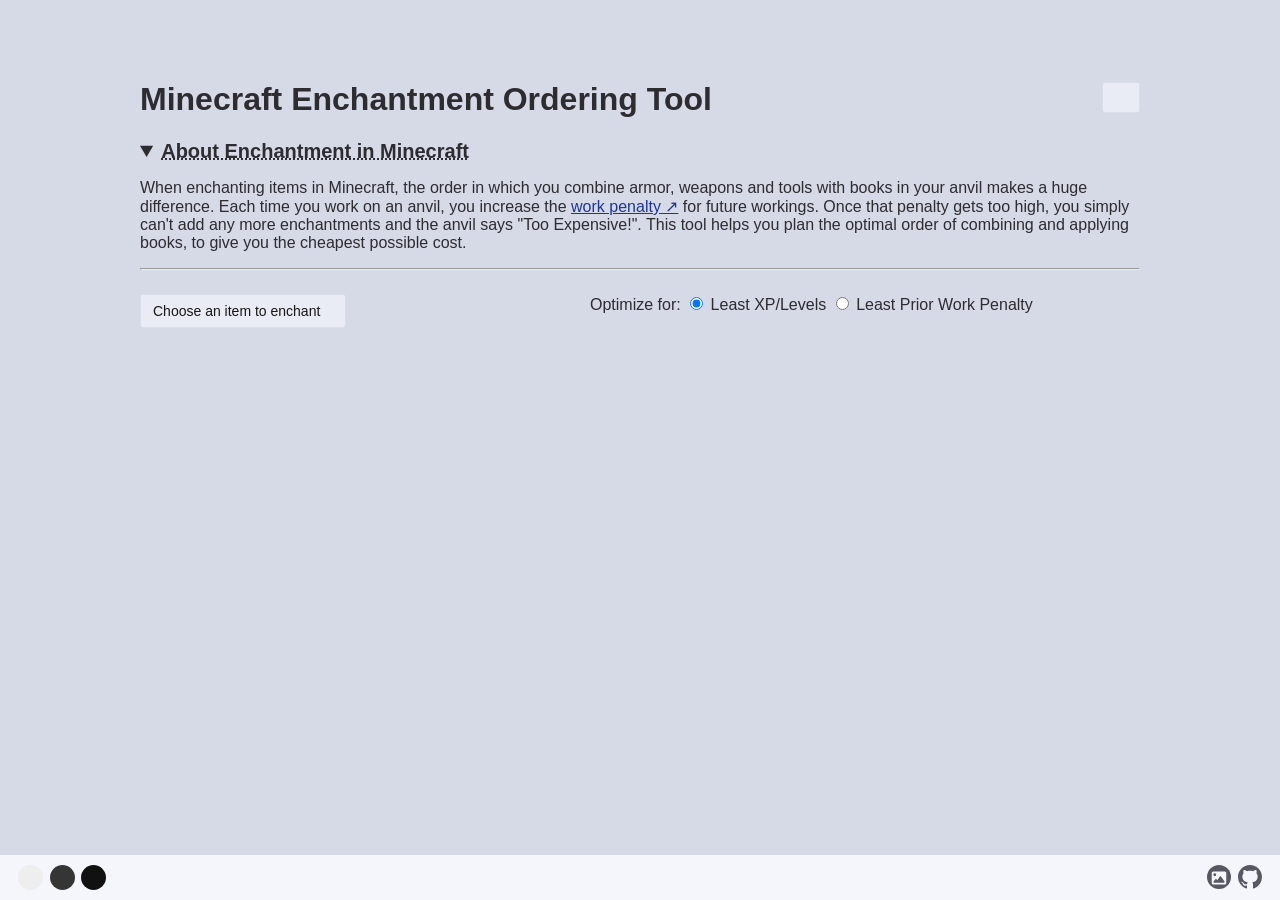
==== index.html @ a6ac1cfe "rewording" ====
<html lang="en">

<head>
    <title>Minecraft Enchantment Ordering Tool</title>
    <meta name="viewport" content="width=device-width, initial-scale=1">
    <meta charset="utf-8">
    <script src="https://code.jquery.com/jquery-3.6.0.slim.min.js"
        integrity="sha256-u7e5khyithlIdTpu22PHhENmPcRdFiHRjhAuHcs05RI=" crossorigin="anonymous"></script>
    <script src="data.js?11"></script>
    <script src="backgrounds.js?3"></script>
    <script>
        if (!localStorage.getItem("tswitch-theme")) {
            const prefers_color_scheme = window.matchMedia("(prefers-color-scheme: dark)");
            const theme = prefers_color_scheme.matches ? 'wither' : 'snow';
            document.documentElement.dataset.theme = theme;
            localStorage.setItem("tswitch-theme", theme);
        } else {
            document.documentElement.dataset.theme = localStorage.getItem("tswitch-theme");
        }
    </script>
    <script src="script.js?3" defer></script>
    <link rel="stylesheet" type="text/css" href="style.css?3">
    <script src="https://unpkg.com/@hungrybluedev/theme-switcher@latest/dist/switch.js" type="module" defer></script>
    <link rel="apple-touch-icon" sizes="180x180" href="./icons/apple-touch-icon.png">
    <link rel="icon" type="image/png" sizes="32x32" href="./icons/favicon-32x32.png">
    <link rel="icon" type="image/png" sizes="16x16" href="./icons/favicon-16x16.png">
    <link rel="manifest" href="./site.webmanifest">
</head>

<body>
    <script>
        (function () {
            const bgRandom = localStorage.getItem('custom-bg-random') === 'true';
            let bgImage = localStorage.getItem('custom-bg-image');
            let tiled = localStorage.getItem('custom-bg-tiled') === 'true';
            let pixelated = localStorage.getItem('custom-bg-pixelated') === 'true';

            if (bgRandom) {
                const allImages = [];
                const bgsSelected = localStorage.getItem('custom-bg-include-wallpapers') !== 'false';
                const paintingsSelected = localStorage.getItem('custom-bg-include-paintings') !== 'false';
                const blocksSelected = localStorage.getItem('custom-bg-include-blocks') !== 'false';

                if (bgsSelected) {
                    const bgs = (typeof BACKGROUND_IMAGES !== 'undefined' ? BACKGROUND_IMAGES : []);
                    bgs.forEach(res => allImages.push({ src: res, tiled: false, pixelated: false }));
                }
                if (paintingsSelected) {
                    const pt = (typeof PAINTING_IMAGES !== 'undefined' ? PAINTING_IMAGES : []);
                    pt.forEach(res => allImages.push({ src: res, tiled: false, pixelated: true }));
                }
                if (blocksSelected) {
                    const bl = (typeof BLOCK_IMAGES !== 'undefined' ? BLOCK_IMAGES : []);
                    bl.forEach(res => allImages.push({ src: res, tiled: true, pixelated: true }));
                }

                if (allImages.length > 0) {
                    const randomChoice = allImages[Math.floor(Math.random() * allImages.length)];
                    bgImage = randomChoice.src;
                    tiled = randomChoice.tiled;
                    pixelated = randomChoice.pixelated;
                    // Persist for this session
                    try {
                        localStorage.setItem('custom-bg-image', bgImage);
                        localStorage.setItem('custom-bg-tiled', tiled);
                        localStorage.setItem('custom-bg-pixelated', pixelated);
                    } catch (e) { }
                }
            }

            if (bgImage) {
                document.body.style.backgroundImage = 'url("' + bgImage + '")';
                document.body.classList.add('has-custom-bg');
                if (tiled) {
                    document.body.classList.add('tiled');
                    document.body.classList.add('pixelated-bg');
                } else if (pixelated) {
                    document.body.classList.add('pixelated-bg');
                }
            }
        })();
    </script>

    <div class="inner">

        <div class="top-container">
            <p id="language-selection-container">
                <label for="language"></label>
                <select id="language" class="selectLanguage">
                </select>
            </p>

        </div>

        <h1>Minecraft Enchantment Ordering Tool</h1>

        <details id="details-enchants" open>
            <summary id="summary-about-enchants">About Enchantment in Minecraft</summary>
            <p id="para-about-enchants">
                When enchanting items in Minecraft, the order in which you combine armor, weapons and tools with books
                in your
                anvil makes a huge difference. Each time you work on an anvil, you increase the <a
                    href="https://minecraft.wiki/w/Anvil_mechanics" target="_blank">work penalty</a> for future
                workings. Once that
                penalty gets too high, you simply can't add any more enchantments and the anvil says "Too Expensive!".
                This tool
                helps you plan the optimal order of combining and applying books, to give you the cheapest possible
                cost.
            </p>
        </details>

        <hr>

        <div id="left">

            <p>
                <label for="item"></label>
                <select id="item" class="selectItem">
                    <option value="">Choose an item to enchant</option>
                </select>
            </p>

            <details id="starting-state" style="display: none; margin-bottom: 20px;">
                <summary id="starting-item-state-title" style="font-size: 1rem; margin-bottom: 10px;">Starting Item
                    State (Optional)</summary>
                <div
                    style="padding: 15px; border: 1px solid var(--table-group2); border-radius: 8px; background: var(--bg-secondary); margin-bottom: 15px;">
                    <p style="margin-top: 0;">
                        <label for="starting-penalty" id="anvil-penalty-label" style="font-weight: bold;">Anvil
                            Penalty:</label>
                        <select id="starting-penalty" class="selectLanguage" style="margin-top: 0; padding: 2px 8px;">
                            <option value="0">0 (New)</option>
                            <option value="1">1</option>
                            <option value="2">2</option>
                            <option value="3">3</option>
                            <option value="4">4</option>
                            <option value="5">5</option>
                            <option value="6">6+</option>
                        </select>
                    </p>
                    <p id="existing-enchantments-label" style="font-weight: bold; margin-bottom: 8px;">Existing
                        Enchantments:</p>
                    <div id="starting-enchants"
                        style="display: grid; grid-template-columns: repeat(auto-fill, minmax(220px, 1fr)); gap: 8px; font-size: 0.9rem;">
                    </div>
                </div>
            </details>

            <div id="enchants" style="display: none">
                <table></table>

                <div id="overrides">
                    <div>
                        <label>
                            <input type="checkbox" id="allow_incompatible" onchange="allowIncompatibleChanged()">
                            <span id="override-incompatible">Allow incompatible enchantments</span>
                        </label>
                    </div>
                    <div>
                        <label>
                            <input type="checkbox" id="allow_many" onchange="allowManyChanged()">
                            <span id="override-max-number">Allow more than 10 enchantments</span>
                        </label>
                    </div>
                </div>
                <p>
                    <button id="calculate">Calculate &raquo;</button>
                </p>
            </div>
        </div>

        <div id="right">

            <p id="mode_selection">
                <span id="optimize-label">Optimize for:</span>
                <label>
                    <input type="radio" name="cheapness-mode" checked="checked" value="levels">
                    <span id="optimize-xp">Least XP/Levels</span>
                </label>
                <label>
                    <input type="radio" name="cheapness-mode" value="prior_work">
                    <span id="optimize-pwp">Least Prior Work Penalty</span>
                </label>
            </p>

            <div id="progress" style="display: none">
                <img src="spin.svg" width="20" height="20" alt="">
                <span class="lbl">Text here</span>
            </div>

            <div id="solution" style="display: none">
                <h2 id="solution-header">Optimal solution found!</h2>

                <p id="timings">Completed in under a second</p>
                <p><b id="total-cost-label">Total cost:</b> <span id="level-cost">####</span></p>
                <h3>Steps</h3>
                <ol id="steps">
                </ol>
                <p id="xp-range-note" style="display: none">
                    Note: The two XP values shown are the difference between saving up for all levels/XP in one go,
                    versus gaining levels/XP between each enchantment step.
                </p>
            </div>

            <div id="error" style="display: none">
                <span class="lbl">Text here</span>
            </div>

            <div id="phone-warn" style="display: none">
                <span class="lbl">
                    You have selected many enchantments and are using a phone or tablet - the calculator may run out of
                    memory and crash.
                    Try selecting fewer enchantments, or using a computer.
                </span>
            </div>

        </div>
    </div>
    <div class="footer">
        <div class="dark-mode-toggle-container">
            <form id="theme-switcher-form">
                <div>
                    <input type="radio" id="snow-theme" name="theme-choice" value="snow-theme" selected="selected" />
                    <label for="snow-theme"></label>
                </div>

                <div>
                    <input type="radio" id="stone-theme" name="theme-choice" value="stone-theme" />
                    <label for="stone-theme"></label>
                </div>

                <div>
                    <input type="radio" id="wither-theme" name="theme-choice" value="wither-theme" />
                    <label for="wither-theme"></label>
                </div>
            </form>
        </div>

        <div id="right-controls" style="display: inline-flex; align-items: center;">
            <button id="open-gallery-btn" class="icon-btn" aria-label="Background Gallery" title="Background Gallery"
                style="background: none; border: none; padding: 0;">
                <svg height="24" width="24" style="fill: currentColor; vertical-align: bottom;">
                    <mask id="bg-img-mask">
                        <rect width="24" height="24" fill="white" />
                        <svg x="4.5" y="5.5" width="15" height="15" viewBox="0 0 512 512">
                            <path fill="black"
                                d="M0 96C0 60.7 28.7 32 64 32H448c35.3 0 64 28.7 64 64V416c0 35.3-28.7 64-64 64H64c-35.3 0-64-28.7-64-64V96zM323.8 202.5c-4.5-6.6-11.9-10.5-19.8-10.5s-15.4 3.9-19.8 10.5l-87 127.6L170.7 297c-4.6-5.7-11.5-9-18.7-9s-14.2 3.3-18.7 9l-64 80c-5.8 7.2-6.9 17.1-2.9 25.4s12.4 13.6 21.6 13.6h96 32H424c8.9 0 17.1-4.9 21.2-12.8s3.6-17.4-1.4-24.7l-120-176zM112 192a48 48 0 1 0 0-96 48 48 0 1 0 0 96z">
                            </path>
                        </svg>
                    </mask>
                    <circle cx="12" cy="12" r="12" mask="url(#bg-img-mask)" />
                </svg>
            </button>


            <a href="https://github.com/bobjoerules/enchant-order" id="github-link" aria-label="Source on Github"
                target="_blank">
                <svg height="24" viewBox="0 0 16 16" width="24" style="fill: currentColor; vertical-align: bottom;">
                    <path
                        d="M8 0c4.42 0 8 3.58 8 8a8.013 8.013 0 0 1-5.45 7.59c-.4.08-.55-.17-.55-.38 0-.27.01-1.13.01-2.2 0-.75-.25-1.23-.54-1.48 1.78-.2 3.65-.88 3.65-3.95 0-.88-.31-1.59-.82-2.15.08-.2.36-1.02-.08-2.12 0 0-.67-.22-2.2.82-.64-.18-1.32-.27-2-.27-.68 0-1.36.09-2 .27-1.53-1.03-2.2-.82-2.2-.82-.44 1.1-.16 1.92-.08 2.12-.51.56-.82 1.28-.82 2.15 0 3.06 1.86 3.75 3.64 3.95-.23.2-.44.55-.51 1.07-.46.21-1.61.55-2.33-.66-.15-.24-.6-.83-1.23-.82-.67.01-.27.38.01.53.34.19.73.9.82 1.13.16.45.68 1.31 2.69.94 0 .67.01 1.3.01 1.49 0 .21-.15.46-.55.38A7.995 7.995 0 0 1 0 8c0-4.42 3.58-8 8-8Z">
                    </path>
                </svg>
            </a>
        </div>
    </div>

    <div id="bg-gallery-modal" class="modal">
        <div class="modal-content">
            <div class="modal-header">
                <h2 style="margin: 0; color: var(--fg-primary);">Choose Background</h2>
                <span class="close-btn" id="close-gallery-btn">&times;</span>
            </div>
            <div class="gallery-grid">
            </div>
            <div class="gallery-footer"
                style="display: flex; justify-content: space-between; align-items: center; padding: 15px 25px;">
                <div style="display: flex; gap: 10px; align-items: center;">
                    <label for="bg-image-input" class="upload-btn">Upload Custom Background...</label>
                    <div class="gallery-filter-group">
                        <button id="random-filter-wallpapers" class="filter-btn active" title="Include Wallpapers"
                            data-name="Toggle Wallpapers">
                            <svg viewBox="0 0 24 24" fill="currentColor" width="16" height="16">
                                <path
                                    d="M21 19V5c0-1.1-.9-2-2-2H5c-1.1 0-2 .9-2 2v14c0 1.1.9 2 2 2h14c1.1 0 2-.9 2-2zM8.5 13.5l2.5 3.01L14.5 12l4.5 6H5l3.5-4.5z" />
                            </svg>
                        </button>
                        <button id="random-filter-paintings" class="filter-btn active" title="Include Paintings"
                            data-name="Toggle Paintings">
                            <svg viewBox="0 0 24 24" fill="currentColor" width="16" height="16">
                                <path
                                    d="M12 3c-4.97 0-9 4.03-9 9s4.03 9 9 9c.83 0 1.5-.67 1.5-1.5 0-.39-.15-.74-.39-1.01-.23-.26-.38-.61-.38-.99 0-.83.67-1.5 1.5-1.5H16c2.76 0 5-2.24 5-5 0-4.42-4.03-8-9-8zm-5.5 9c-.83 0-1.5-.67-1.5-1.5S5.67 9 6.5 9s1.5.67 1.5 1.5S7.33 12 6.5 12zm3-4C8.67 8 8 7.33 8 6.5S8.67 5 9.5 5s1.5.67 1.5 1.5S10.33 8 9.5 8zm5 0c-.83 0-1.5-.67-1.5-1.5S13.67 5 14.5 5s1.5.67 1.5 1.5S15.33 8 14.5 8zm3 4c-.83 0-1.5-.67-1.5-1.5S16.67 9 17.5 9s1.5.67 1.5 1.5-.67 1.5-1.5 1.5z" />
                            </svg>
                        </button>
                        <button id="random-filter-blocks" class="filter-btn active" title="Include Blocks"
                            data-name="Toggle Blocks">
                            <svg viewBox="0 0 24 24" fill="currentColor" width="16" height="16">
                                <path
                                    d="M21 16.5c0 .38-.21.71-.53.88l-7.97 4.41c-.32.17-.69.17-1 0l-7.97-4.41c-.32-.17-.53-.5-.53-.88V7.5c0-.38.21-.71.53-.88l7.97-4.41c.32-.17.69-.17 1 0l7.97 4.41c.32.17.53.5.53.88v9z" />
                            </svg>
                        </button>
                    </div>
                    <button id="random-bg-toggle" class="gallery-toggle-btn" title="Random" data-name="Random">
                        <svg viewBox="0 0 24 24" fill="currentColor" width="20" height="20">
                            <path
                                d="M10.59 9.17L5.41 4 4 5.41l5.17 5.17 1.42-1.41zM14.5 4l2.04 2.04L4 18.59 5.41 20 17.96 7.46 20 9.5V4h-5.5zm.59 11.17l1.41 1.41L20 14.5V20h-5.5l2.04-2.04-4.25-4.25-1.42 1.41 3.72 3.72z" />
                        </svg>
                    </button>
                </div>
                <input type="file" id="bg-image-input" accept="image/*" style="display: none;">
            </div>
        </div>
    </div>

    <div id="gallery-custom-tooltip"></div>
</body>

</html>
---- style.css ----
html {
  scrollbar-width: none;
  -ms-overflow-style: none;
  background-color: var(--bg-primary);
}

html::-webkit-scrollbar {
  display: none;
}

body {
  font-family: arial, serif;
  position: relative;
  background-color: var(--bg-primary, #e3e4eb);
  color: var(--fg-primary);
  margin: 0;
  display: flow-root;
  min-height: 100vh;
  padding-bottom: 110px;
  box-sizing: border-box;
}

#theme-switcher-form div:nth-child(1) label {
  background-color: #eee;
}

#theme-switcher-form div:nth-child(2) label {
  background-color: #353535;
}

#theme-switcher-form div:nth-child(3) label {
  background-color: #111111;
}

html[data-theme="snow"] {
  --bg-primary: #d6d9e6;
  --bg-secondary: #f4f6fb;
  --fg-primary: #2c2c31;
  --fg-secondary: #585863;
  --link-primary: #1d369c;
  --link-hover: #2647cd;
  --table-text: #191715;
  --table-group1: #e9ecf5;
  --table-group2: #dadeea;
  --echlevel-color: var(--fg-primary);
  --echlevel-bg: #e1e4f0;
  --echlevel-shadow: #b0b4c5;
  --enchantment-results: #e1f5e1;
  --progress-color: #fff9e6;
  --error: #f4a1a1;
  --phone-warn: #facd91;
  --solution: #c8e6c9;
}

html[data-theme="stone"] {
  --bg-primary: #3c3c4a;
  --bg-secondary: #2d2d38;
  --fg-primary: #f0f0f5;
  --fg-secondary: #b8b8c5;
  --link-primary: #8ab4f8;
  --link-hover: #aecbff;
  --table-text: #f0f0f5;
  --table-group1: #4a4a5a;
  --table-group2: #3a3a45;
  --echlevel-color: #ffffff;
  --echlevel-bg: #525263;
  --echlevel-shadow: #1a1a20;
  --enchantment-results: #348a4c;
  --progress-color: #f1a32f;
  --error: #ff5555;
  --phone-warn: #ffcc33;
  --solution: #348a4c;
}

html[data-theme="wither"] {
  --bg-primary: #111111;
  --bg-secondary: #222222;
  --fg-primary: white;
  --fg-secondary: #eee;
  --link-primary: #66b3ff;
  --link-hover: #4d8ac3;
  --table-text: #DDD;
  --table-group1: #222222;
  --table-group2: #333333;
  --echlevel-color: var(--table-text);
  --echlevel-bg: var(--table-group1);
  --echlevel-shadow: var(--table-group2);
  --enchantment-results: #444444;
  --progress-color: #f1a32f;
  --error: #f90601;
  --phone-warn: #e7cc03;
  --solution: var(--enchantment-results);
}

.selectItem:focus,
.selectLanguage:focus {
  outline: none
}

body {
  background-color: var(--bg-primary);
  color: var(--fg-primary);
  padding-bottom: 110px;
}

body h1,
body h2 {
  color: var(--fg-primary);
}

.selectItem {
  appearance: none;
  font-size: 14px;
  border: 1px solid var(--table-group2);
  background-color: var(--table-group1);
  color: var(--table-text);
  background-image: url("images/down.png");
  background-repeat: no-repeat;
  background-position: right 6px center;
  background-size: 12px 12px;
  padding: 8px 24px 8px 12px;
  border-radius: 3px;
}

.inner {
  margin: 60px auto 0;
  width: 1000px;
  padding-bottom: 30px;
  overflow: auto;
}

body.has-custom-bg .inner {
  background-color: rgba(30, 30, 30, 0.85);
  background-color: color-mix(in srgb, var(--bg-primary) 85%, transparent);
  padding: 50px;
  border-radius: 12px;
  backdrop-filter: blur(8px);
  -webkit-backdrop-filter: blur(8px);
  box-shadow: 0 4px 32px rgba(0, 0, 0, 0.3);
}

body.has-custom-bg {
  background-size: cover;
  background-position: center;
  background-attachment: fixed;
  background-repeat: no-repeat;
  image-rendering: auto;
}

body.pixelated-bg {
  image-rendering: pixelated;
}

body.has-custom-bg.tiled {
  background-size: 128px;
  background-repeat: repeat;
  background-position: top left;
  image-rendering: pixelated;
}

a {
  color: var(--link-primary);
}

a:hover {
  color: var(--link-hover);
}

a[target="_blank"]:not(#github-link)::after {
  content: " ↗";
}

#github-link,
.icon-btn {
  display: inline-block;
  margin: 10px 0.2rem;
  color: var(--fg-secondary);
  cursor: pointer;
}

#github-link:hover,
.icon-btn:hover {
  color: var(--fg-primary);
}

summary {
  font-size: 1.25rem;
  font-weight: bold;
  text-decoration: underline dotted;
  margin: 0.5rem 0;
  color: var(--fg-primary);

  &:hover {
    text-decoration: underline;
    cursor: pointer;
  }
}

#enchants {
  width: 400px;
}

#enchants table {
  border-spacing: 0;
}

#enchants td {
  padding: 0.5em;
}

#enchants tr.group1 td {
  color: var(--table-text);
  background-color: var(--table-group1);
}

#enchants tr.group2 td {
  color: var(--table-text);
  background-color: var(--table-group2);
}

#enchants td i {
  font-size: 12px;
}

#enchants button {
  background-color: var(--echlevel-bg);
  padding: 10px;
  vertical-align: top;
  box-shadow: 2px 1px 2px var(--echlevel-shadow);
  color: var(--echlevel-color);
  margin: 2px 0px 2px 0px;
}

#enchants button.on {
  box-shadow: 0 0 0 var(--echlevel-shadow);
  color: var(--echlevel-color);
  background-color: var(--enchantment-results);
}

#calculate {
  padding: 8px;
  font-size: 120%;
}

#left {
  width: 400px;
  float: left;
  margin-right: 50px;
}

#right {
  width: 550px;
  float: left;
}

#progress {
  margin-top: 40px;
  line-height: 20px;
  background-color: var(--progress-color);
  padding: 20px;
}

#progress img {
  vertical-align: middle;
}

#error {
  margin-top: 40px;
  line-height: 20px;
  background-color: var(--error);
  padding: 20px;
}

#phone-warn {
  margin-top: 40px;
  line-height: 20px;
  background-color: var(--phone-warn);
  padding: 20px;
}

#solution {
  background-color: var(--solution);
  padding: 20px;
  margin-top: 20px;
}

#solution h2 {
  margin-block-start: 0;
}

#steps li {
  margin-bottom: 0.75em;
}

.footer {
  position: fixed;
  right: 0;
  bottom: 0;
  width: 100%;
  background: var(--bg-secondary);
  padding-right: 15px;
  padding-left: 15px;
  box-sizing: border-box;
  text-align: right;
}

.icon {
  display: inline-block;
  width: 16px;
  height: 16px;
}

@media only screen and (max-width: 1000px) {
  body {
    padding: 10px;
  }

  .inner {
    width: auto;
    max-width: 100%;
    margin-top: 0;
  }

  h1 {
    font-size: 24px;
  }

  #left {
    width: auto;
    float: none;
    margin-right: 0;
  }

  #right {
    width: auto;
    float: none;
  }

  #enchants {
    width: auto;
  }
}

#xp-range-note {
  margin-top: 2em;
  font-size: 12px;
}

.top-container {
  float: right;
  display: flex;
}

.selectLanguage {
  appearance: none;
  font-size: 14px;
  border: 1px solid var(--table-group2);
  background-color: var(--table-group1);
  color: var(--table-text);
  background-image: url("images/down.png");
  background-repeat: no-repeat;
  background-position: right 6px center;
  background-size: 13px 12px;
  margin-top: 6px;
  margin-left: 15px;
  padding: 5px 24px 8px 12px;
  border-radius: 3px;
}

#theme-switcher-form {
  display: flex;
  justify-content: space-between;
  align-items: center;
  width: min-content;
  margin: auto;
}

#theme-switcher-form div {
  display: flex;
  flex-direction: column;
  align-items: center;
  margin: 0 0.2rem;
}

#theme-switcher-form input[type="radio"] {
  display: none;
  outline: 1px solid var(--fg-secondary);
}

#theme-switcher-form label {
  width: 25px;
  height: 25px;
  background: #ccc;
  border-radius: 50%;
  cursor: pointer;
  transition: background-color 0.3s ease;
}

#theme-switcher-form input[type="radio"]:checked+label {
  outline: 2px solid var(--fg-primary);
}


@media only screen and (max-width: 422px) {
  .footer {
    text-align: center
  }

  .footer>* {
    margin-right: auto;
    margin-left: auto;
  }

  .dark-mode-toggle-container {
    margin-top: 10px;
    margin-bottom: 10px;
  }
}

@media only screen and (min-width: 423px) {
  .footer {
    text-align: right
  }

  .footer>* {
    display: inline-block;
  }

  .dark-mode-toggle-container {
    float: left;
    margin-top: 10px;
    margin-bottom: 10px;
  }
}

.modal {
  display: none;
  position: fixed;
  z-index: 1000;
  left: 0;
  top: 0;
  width: 100%;
  height: 100%;
  background-color: rgba(0, 0, 0, 0.7);
  backdrop-filter: blur(5px);
  -webkit-backdrop-filter: blur(5px);
  align-items: center;
  justify-content: center;
}

.modal-content {
  background-color: var(--table-group1);
  color: var(--table-text);
  border: 1px solid var(--table-group2);
  border-radius: 12px;
  width: 90%;
  max-width: 950px;
  box-shadow: 0 10px 40px rgba(0, 0, 0, 0.6);
  display: flex;
  flex-direction: column;
  max-height: 85vh;
  overflow: hidden;
}

.gallery-section-title {
  grid-column: 1 / -1;
  font-size: 1.1rem;
  font-weight: bold;
  margin-top: 15px;
  margin-bottom: 5px;
  padding-bottom: 5px;
  border-bottom: 1px solid var(--table-group2);
  color: var(--fg-secondary);
}

.modal-header {
  padding: 20px 25px 15px;
  display: flex;
  justify-content: space-between;
  align-items: center;
}

.close-btn {
  color: var(--fg-secondary);
  font-size: 28px;
  line-height: 28px;
  font-weight: bold;
  cursor: pointer;
  transition: color 0.2s;
}

.close-btn:hover {
  color: var(--fg-primary);
}

.gallery-grid {
  display: grid;
  grid-template-columns: repeat(auto-fill, minmax(80px, 1fr));
  gap: 12px;
  padding: 20px 25px;
  overflow-y: auto;
  flex-grow: 1;
}

#gallery-custom-tooltip {
  position: fixed;
  z-index: 10001;
  padding: 4px 10px;
  background: rgba(16, 1, 16, 0.94);
  border: 1px solid transparent;
  pointer-events: none;
  display: none;
  font-family: inherit;
  color: #fff;
  font-size: 14px;
  white-space: nowrap;
  border-image: linear-gradient(to bottom, #501090, #25015b) 1;
  box-shadow: 0 4px 10px rgba(0, 0, 0, 0.5);
}

.gallery-grid::-webkit-scrollbar {
  width: 10px;
}

.gallery-grid::-webkit-scrollbar-track {
  background: var(--table-group2);
  border-radius: 4px;
}

.gallery-grid::-webkit-scrollbar-thumb {
  background: var(--fg-secondary);
  border-radius: 4px;
}

.gallery-footer {
  padding: 15px 25px;
  border-top: 1px solid var(--table-group2);
  background-color: var(--bg-secondary);
}

.gallery-img {
  width: 100%;
  aspect-ratio: 16 / 9;
  object-fit: cover;
  border-radius: 6px;
  cursor: pointer;
  border: 2px solid var(--table-group2);
  transition: transform 0.2s, border-color 0.2s;
  image-rendering: auto;
}

.gallery-img.square {
  aspect-ratio: 1 / 1;
  image-rendering: pixelated;
}

.gallery-img.smooth {
  image-rendering: auto;
}

.gallery-img:not(.square) {
  grid-column: span 3;
}

.gallery-img:hover {
  transform: scale(1.05);
  border-color: var(--link-primary);
}

.upload-btn {
  display: inline-block;
  background-color: var(--table-group2);
  color: var(--table-text);
  border: 1px solid var(--table-group2);
  padding: 8px 16px;
  border-radius: 4px;
  cursor: pointer;
  font-size: 14px;
  transition: background-color 0.2s;
}

.upload-btn:hover {
  background-color: var(--table-group1);
}

.gallery-toggle-btn {
  background-color: var(--table-group2);
  color: var(--table-text);
  border: 1px solid var(--table-group2);
  padding: 6px;
  border-radius: 4px;
  cursor: pointer;
  display: flex;
  align-items: center;
  justify-content: center;
  transition: all 0.2s;
}

.gallery-toggle-btn:hover {
  background-color: var(--table-group1);
}

.gallery-toggle-btn.active {
  background-color: var(--link-primary);
  color: white;
  border-color: var(--link-primary);
  box-shadow: 0 0 8px var(--link-primary-glow);
}

.gallery-filter-group {
  display: flex;
  background-color: rgba(0, 0, 0, 0.2);
  padding: 3px;
  border-radius: 6px;
  gap: 2px;
  border: 1px solid var(--table-group2);
}

.filter-btn {
  background: none;
  border: none;
  color: var(--fg-secondary);
  padding: 4px;
  border-radius: 4px;
  cursor: pointer;
  display: flex;
  align-items: center;
  justify-content: center;
  transition: all 0.2s;
  opacity: 0.6;
}

.filter-btn:hover {
  background-color: rgba(255, 255, 255, 0.1);
  opacity: 1;
}

.filter-btn.active {
  color: var(--link-primary);
  opacity: 1;
  background-color: rgba(255, 255, 255, 0.05);
}

.gallery-none-card {
  display: flex;
  align-items: center;
  justify-content: center;
  background-color: rgba(0, 0, 0, 0.4);
  color: white;
  box-shadow: inset 0 0 0 2px var(--table-group2);
  font-weight: bold;
  text-shadow: 0 2px 4px rgba(0, 0, 0, 0.8);
  position: relative;
  overflow: hidden;
}

.gallery-none-card::before {
  content: '';
  position: absolute;
  width: 100%;
  height: 100%;
  background: repeating-linear-gradient(45deg,
      rgba(255, 255, 255, 0.05),
      rgba(255, 255, 255, 0.05) 10px,
      transparent 10px,
      transparent 20px);
}

.gallery-none-card:hover {
  color: var(--link-primary);
  box-shadow: inset 0 0 0 2px var(--link-primary);
}
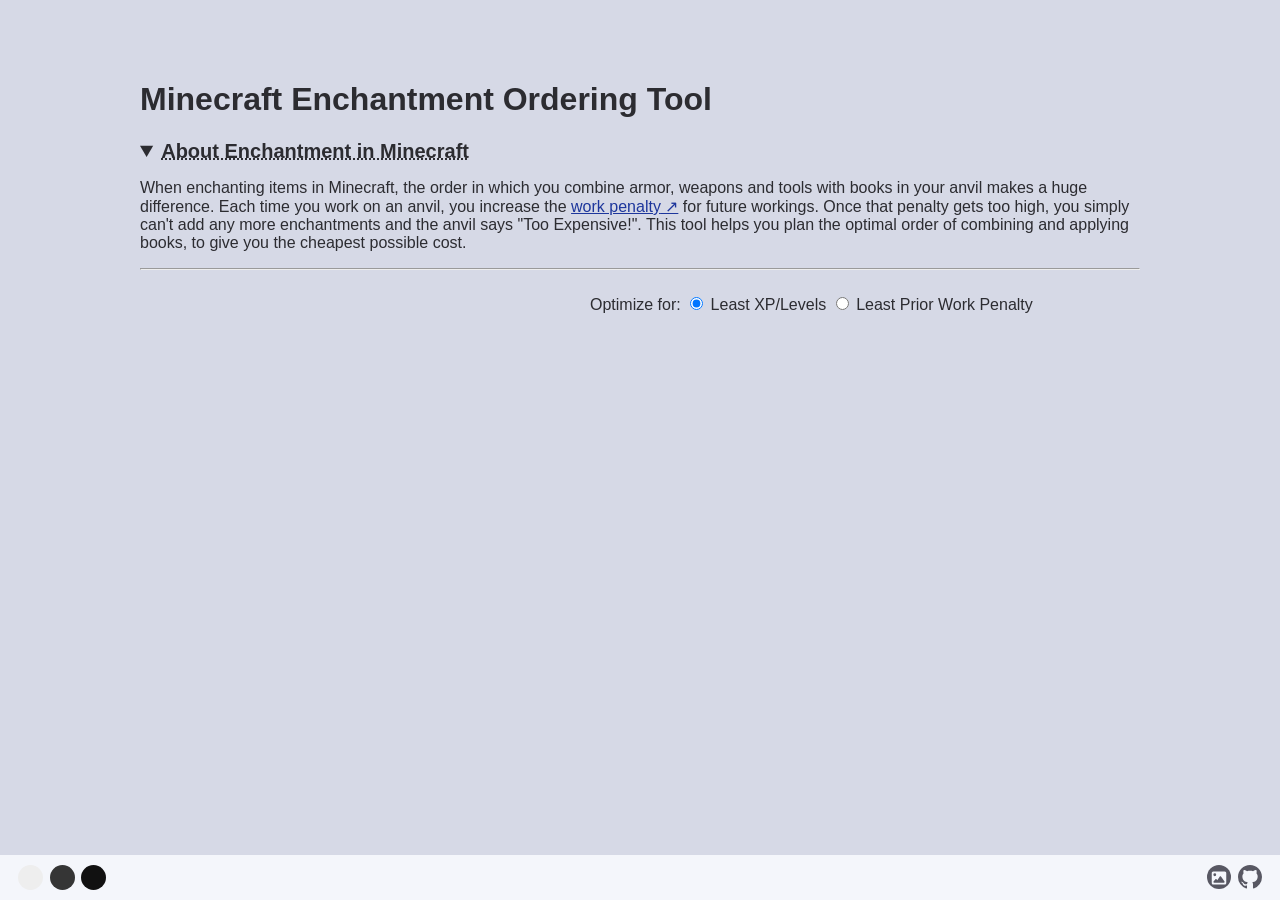
==== commit 20526c70: "updated random button" ====
--- a/index.html
+++ b/index.html
@@ -300,9 +300,14 @@
                         </button>
                     </div>
                     <button id="random-bg-toggle" class="gallery-toggle-btn" title="Random" data-name="Random">
-                        <svg viewBox="0 0 24 24" fill="currentColor" width="20" height="20">
-                            <path
-                                d="M10.59 9.17L5.41 4 4 5.41l5.17 5.17 1.42-1.41zM14.5 4l2.04 2.04L4 18.59 5.41 20 17.96 7.46 20 9.5V4h-5.5zm.59 11.17l1.41 1.41L20 14.5V20h-5.5l2.04-2.04-4.25-4.25-1.42 1.41 3.72 3.72z" />
+                        <svg viewBox="0 0 24 24" width="20" height="20" fill="none" stroke="currentColor"
+                            stroke-width="2" stroke-linecap="round" stroke-linejoin="round">
+                            <rect x="3" y="3" width="18" height="18" rx="2" ry="2" />
+                            <circle cx="8.5" cy="8.5" r="1" fill="currentColor" />
+                            <circle cx="15.5" cy="8.5" r="1" fill="currentColor" />
+                            <circle cx="15.5" cy="15.5" r="1" fill="currentColor" />
+                            <circle cx="8.5" cy="15.5" r="1" fill="currentColor" />
+                            <circle cx="12" cy="12" r="1" fill="currentColor" />
                         </svg>
                     </button>
                 </div>
--- a/style.css
+++ b/style.css
@@ -126,7 +126,7 @@
   margin: 60px auto 0;
   width: 1000px;
   padding-bottom: 30px;
-  overflow: auto;
+  display: flow-root;
 }
 
 body.has-custom-bg .inner {
@@ -363,7 +363,7 @@
   background-size: 13px 12px;
   margin-top: 6px;
   margin-left: 15px;
-  padding: 5px 24px 8px 12px;
+  padding: 5px 24px 8px 14px;
   border-radius: 3px;
 }
 
@@ -403,17 +403,29 @@
 
 @media only screen and (max-width: 422px) {
   .footer {
-    text-align: center
-  }
-
-  .footer>* {
-    margin-right: auto;
-    margin-left: auto;
+    display: flex;
+    justify-content: center;
+    align-items: center;
+    flex-wrap: wrap;
+    padding: 10px;
+    text-align: center;
+  }
+
+  .footer > * {
+    display: inline-flex;
+    align-items: center;
+    margin: 5px 10px;
+    float: none !important;
   }
 
   .dark-mode-toggle-container {
-    margin-top: 10px;
-    margin-bottom: 10px;
+    margin-top: 0;
+    margin-bottom: 0;
+  }
+
+  #right-controls {
+    margin-top: 0;
+    margin-bottom: 0;
   }
 }
 
@@ -495,11 +507,19 @@
 
 .gallery-grid {
   display: grid;
-  grid-template-columns: repeat(auto-fill, minmax(80px, 1fr));
+  grid-template-columns: repeat(auto-fill, minmax(130px, 1fr));
   gap: 12px;
   padding: 20px 25px;
   overflow-y: auto;
   flex-grow: 1;
+}
+
+@media (max-width: 480px) {
+  .gallery-grid {
+    grid-template-columns: repeat(2, 1fr);
+    padding: 15px;
+    gap: 10px;
+  }
 }
 
 #gallery-custom-tooltip {
@@ -559,11 +579,17 @@
 }
 
 .gallery-img:not(.square) {
-  grid-column: span 3;
+  grid-column: span 1; /* Keep it simple by default to prevent overlap issues */
+}
+
+@media (min-width: 601px) {
+  .gallery-img:not(.square) {
+    grid-column: span 2; /* Spanners for larger screens but never more than avail */
+  }
 }
 
 .gallery-img:hover {
-  transform: scale(1.05);
+  transform: scale(1.02);
   border-color: var(--link-primary);
 }
 
@@ -587,24 +613,36 @@
   background-color: var(--table-group2);
   color: var(--table-text);
   border: 1px solid var(--table-group2);
-  padding: 6px;
-  border-radius: 4px;
+  padding: 8px;
+  border-radius: 6px;
   cursor: pointer;
   display: flex;
   align-items: center;
   justify-content: center;
-  transition: all 0.2s;
+  transition: all 0.2s cubic-bezier(0.4, 0, 0.2, 1);
+  box-shadow: 0 2px 4px rgba(0, 0, 0, 0.1);
 }
 
 .gallery-toggle-btn:hover {
   background-color: var(--table-group1);
+  transform: translateY(-1px);
+  box-shadow: 0 4px 8px rgba(0, 0, 0, 0.2);
 }
 
 .gallery-toggle-btn.active {
   background-color: var(--link-primary);
   color: white;
   border-color: var(--link-primary);
-  box-shadow: 0 0 8px var(--link-primary-glow);
+  box-shadow: 0 0 15px rgba(29, 54, 156, 0.4);
+  transform: scale(1.05);
+}
+
+html[data-theme="stone"] .gallery-toggle-btn.active {
+  box-shadow: 0 0 15px rgba(138, 180, 248, 0.4);
+}
+
+html[data-theme="wither"] .gallery-toggle-btn.active {
+  box-shadow: 0 0 15px rgba(102, 179, 255, 0.4);
 }
 
 .gallery-filter-group {
@@ -642,16 +680,18 @@
 }
 
 .gallery-none-card {
-  display: flex;
+  display: flex !important;
   align-items: center;
   justify-content: center;
-  background-color: rgba(0, 0, 0, 0.4);
-  color: white;
-  box-shadow: inset 0 0 0 2px var(--table-group2);
+  background-color: var(--bg-secondary) !important;
+  color: var(--fg-primary) !important;
+  border: 2px solid var(--table-group2);
+  border-radius: 6px;
   font-weight: bold;
-  text-shadow: 0 2px 4px rgba(0, 0, 0, 0.8);
   position: relative;
   overflow: hidden;
+  aspect-ratio: 16 / 9;
+  z-index: 10;
 }
 
 .gallery-none-card::before {
@@ -669,4 +709,150 @@
 .gallery-none-card:hover {
   color: var(--link-primary);
   box-shadow: inset 0 0 0 2px var(--link-primary);
+}
+
+/* Custom Dropdown System */
+.custom-dropdown-wrapper {
+  position: relative;
+  width: fit-content;
+  min-width: 120px;
+  margin-top: 6px;
+  font-size: 14px;
+}
+
+#language-selection-container .custom-dropdown-wrapper {
+  margin-left: 15px;
+  min-width: 180px;
+}
+
+#left .custom-dropdown-wrapper {
+  margin-bottom: 20px;
+}
+
+#left select#item + .custom-dropdown-wrapper {
+  min-width: 250px;
+}
+
+.custom-dropdown-selected {
+  display: flex;
+  align-items: center;
+  gap: 8px;
+  padding: 8px 14px;
+  background-color: var(--table-group1);
+  border: 1px solid var(--table-group2);
+  border-radius: 4px;
+  cursor: pointer;
+  color: var(--table-text);
+  transition: all 0.2s ease;
+  user-select: none;
+}
+
+.custom-dropdown-selected:hover {
+  border-color: var(--link-primary);
+}
+
+.custom-dropdown-selected .icon, 
+.custom-dropdown-selected .flag-icon {
+  width: 20px;
+  height: 20px;
+  object-fit: contain;
+  image-rendering: pixelated;
+}
+
+.custom-dropdown-selected .flag-icon {
+    height: 15px;
+    object-fit: cover;
+    border-radius: 2px;
+}
+
+.custom-dropdown-selected .arrow {
+  margin-left: auto;
+  width: 8px;
+  height: 8px;
+  border-left: 2px solid var(--fg-secondary);
+  border-bottom: 2px solid var(--fg-secondary);
+  transform: rotate(-45deg) translateY(-2px);
+  transition: transform 0.3s ease;
+}
+
+.custom-dropdown-wrapper.open .arrow {
+  transform: rotate(135deg) translateY(-2px);
+}
+
+.custom-dropdown-options {
+  position: absolute;
+  top: 100%;
+  left: 0;
+  right: 0;
+  background-color: var(--bg-secondary);
+  border: 1px solid var(--table-group2);
+  border-radius: 4px;
+  margin-top: 4px;
+  box-shadow: 0 4px 12px rgba(0,0,0,0.3);
+  z-index: 2000;
+  max-height: 400px;
+  overflow-y: auto;
+  display: none;
+}
+
+.custom-dropdown-wrapper.open .custom-dropdown-options {
+  display: block;
+}
+
+.custom-dropdown-option {
+  display: flex;
+  align-items: center;
+  gap: 10px;
+  padding: 10px 14px;
+  cursor: pointer;
+  transition: background-color 0.2s;
+  color: var(--table-text);
+}
+
+.custom-dropdown-option:hover {
+  background-color: var(--table-group1);
+}
+
+.custom-dropdown-option.selected {
+  background-color: var(--table-group2);
+  font-weight: bold;
+}
+
+.custom-dropdown-option .icon,
+.custom-dropdown-option .flag-icon {
+  width: 20px;
+  height: 20px;
+  object-fit: contain;
+  image-rendering: pixelated;
+}
+
+.custom-dropdown-option .flag-icon {
+    height: 15px;
+    object-fit: cover;
+    border-radius: 2px;
+}
+
+/* Premium Scrollbar for Dropdowns */
+.custom-dropdown-options::-webkit-scrollbar {
+  width: 10px;
+}
+
+.custom-dropdown-options::-webkit-scrollbar-track {
+  background: var(--table-group1);
+  border-radius: 0 4px 4px 0;
+}
+
+.custom-dropdown-options::-webkit-scrollbar-thumb {
+  background: var(--table-group2);
+  border: 2px solid var(--table-group1);
+  border-radius: 10px;
+}
+
+.custom-dropdown-options::-webkit-scrollbar-thumb:hover {
+  background: var(--fg-secondary);
+}
+
+/* Hide Native Selects */
+.selectLanguage, .selectItem {
+  display: none !important;
 }
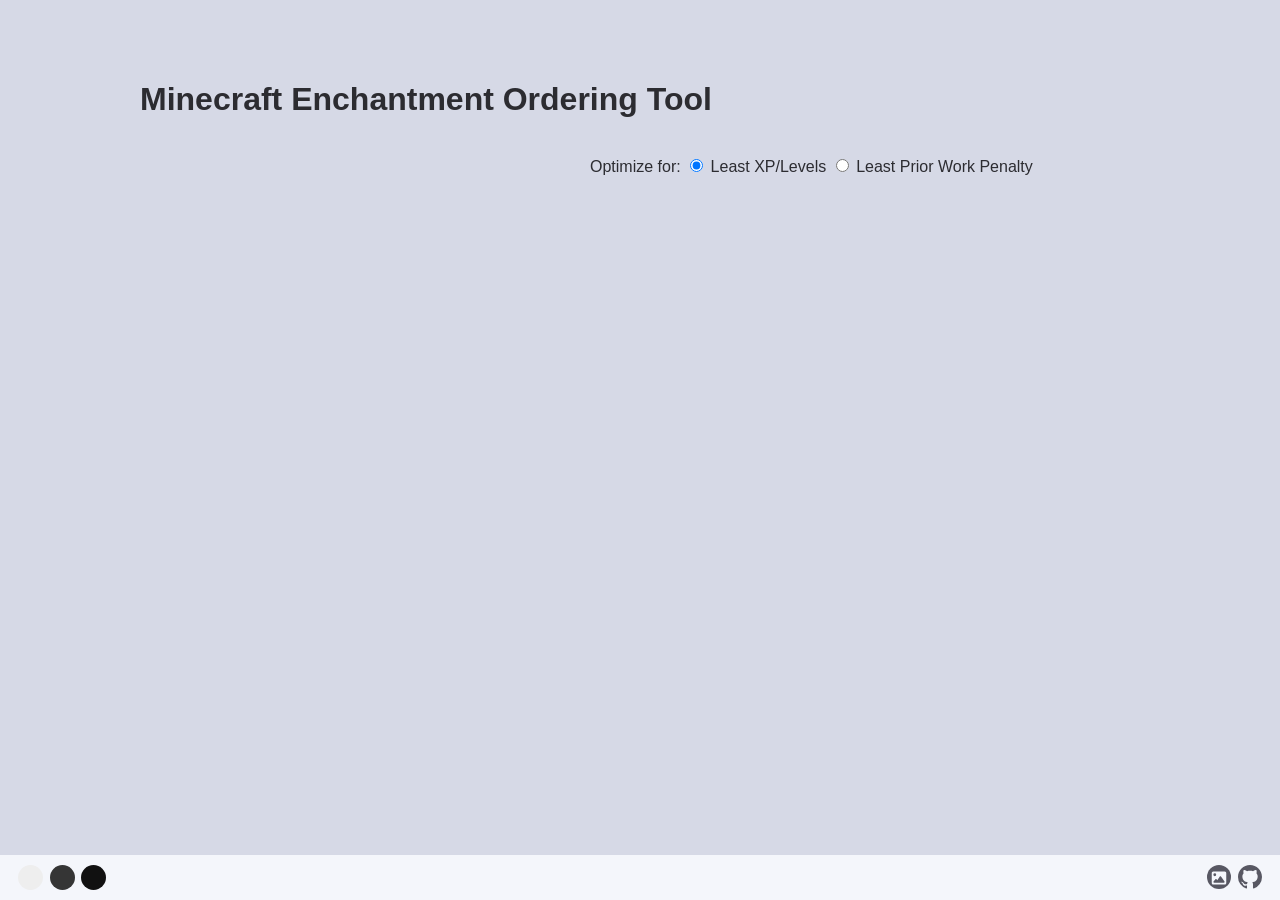
==== commit 15301c69: "Removed "About Enchantments in Minecraft" section" ====
--- a/index.html
+++ b/index.html
@@ -94,23 +94,6 @@
 
         <h1>Minecraft Enchantment Ordering Tool</h1>
 
-        <details id="details-enchants" open>
-            <summary id="summary-about-enchants">About Enchantment in Minecraft</summary>
-            <p id="para-about-enchants">
-                When enchanting items in Minecraft, the order in which you combine armor, weapons and tools with books
-                in your
-                anvil makes a huge difference. Each time you work on an anvil, you increase the <a
-                    href="https://minecraft.wiki/w/Anvil_mechanics" target="_blank">work penalty</a> for future
-                workings. Once that
-                penalty gets too high, you simply can't add any more enchantments and the anvil says "Too Expensive!".
-                This tool
-                helps you plan the optimal order of combining and applying books, to give you the cheapest possible
-                cost.
-            </p>
-        </details>
-
-        <hr>
-
         <div id="left">
 
             <p>
@@ -125,10 +108,10 @@
                     State (Optional)</summary>
                 <div
                     style="padding: 15px; border: 1px solid var(--table-group2); border-radius: 8px; background: var(--bg-secondary); margin-bottom: 15px;">
-                    <p style="margin-top: 0;">
+                    <div id="anvil-penalty-container">
                         <label for="starting-penalty" id="anvil-penalty-label" style="font-weight: bold;">Anvil
                             Penalty:</label>
-                        <select id="starting-penalty" class="selectLanguage" style="margin-top: 0; padding: 2px 8px;">
+                        <select id="starting-penalty" class="selectLanguage" style="display: none;">
                             <option value="0">0 (New)</option>
                             <option value="1">1</option>
                             <option value="2">2</option>
@@ -137,7 +120,7 @@
                             <option value="5">5</option>
                             <option value="6">6+</option>
                         </select>
-                    </p>
+                    </div>
                     <p id="existing-enchantments-label" style="font-weight: bold; margin-bottom: 8px;">Existing
                         Enchantments:</p>
                     <div id="starting-enchants"
@@ -160,6 +143,12 @@
                         <label>
                             <input type="checkbox" id="allow_many" onchange="allowManyChanged()">
                             <span id="override-max-number">Allow more than 10 enchantments</span>
+                        </label>
+                    </div>
+                    <div>
+                        <label>
+                            <input type="checkbox" id="rename_item" onchange="renameItemChanged()">
+                            <span id="rename-item-label">Rename Item</span>
                         </label>
                     </div>
                 </div>
--- a/style.css
+++ b/style.css
@@ -716,7 +716,6 @@
   position: relative;
   width: fit-content;
   min-width: 120px;
-  margin-top: 6px;
   font-size: 14px;
 }
 
@@ -729,6 +728,26 @@
   margin-bottom: 20px;
 }
 
+#anvil-penalty-container {
+  display: flex !important;
+  align-items: center !important;
+  gap: 12px;
+  margin-bottom: 15px;
+  height: 32px;
+  line-height: normal;
+}
+
+#anvil-penalty-label {
+  margin: 0 !important;
+  display: inline-flex;
+  align-items: center;
+  white-space: nowrap;
+}
+
+#anvil-penalty-container .custom-dropdown-wrapper {
+  margin-bottom: 0 !important;
+}
+
 #left select#item + .custom-dropdown-wrapper {
   min-width: 250px;
 }
@@ -737,10 +756,12 @@
   display: flex;
   align-items: center;
   gap: 8px;
-  padding: 8px 14px;
+  padding: 6px 14px;
   background-color: var(--table-group1);
   border: 1px solid var(--table-group2);
   border-radius: 4px;
+  min-height: 32px;
+  box-sizing: border-box;
   cursor: pointer;
   color: var(--table-text);
   transition: all 0.2s ease;
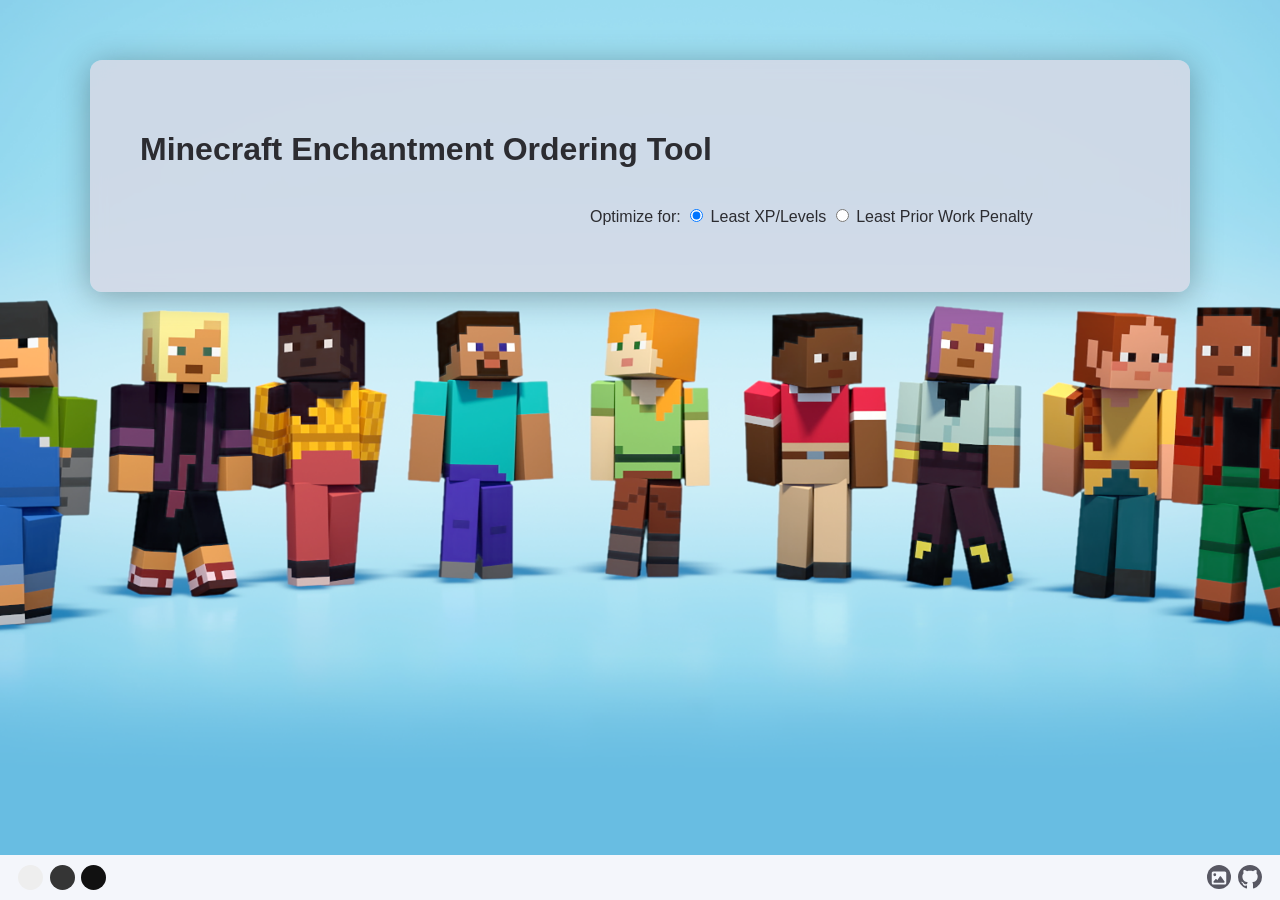
==== commit feb2c98e: "random background is automatically on by default" ====
--- a/index.html
+++ b/index.html
@@ -30,7 +30,7 @@
 <body>
     <script>
         (function () {
-            const bgRandom = localStorage.getItem('custom-bg-random') === 'true';
+            const bgRandom = localStorage.getItem('custom-bg-random') !== 'false';
             let bgImage = localStorage.getItem('custom-bg-image');
             let tiled = localStorage.getItem('custom-bg-tiled') === 'true';
             let pixelated = localStorage.getItem('custom-bg-pixelated') === 'true';
@@ -38,8 +38,8 @@
             if (bgRandom) {
                 const allImages = [];
                 const bgsSelected = localStorage.getItem('custom-bg-include-wallpapers') !== 'false';
-                const paintingsSelected = localStorage.getItem('custom-bg-include-paintings') !== 'false';
-                const blocksSelected = localStorage.getItem('custom-bg-include-blocks') !== 'false';
+                const paintingsSelected = localStorage.getItem('custom-bg-include-paintings') === 'true';
+                const blocksSelected = localStorage.getItem('custom-bg-include-blocks') === 'true';
 
                 if (bgsSelected) {
                     const bgs = (typeof BACKGROUND_IMAGES !== 'undefined' ? BACKGROUND_IMAGES : []);
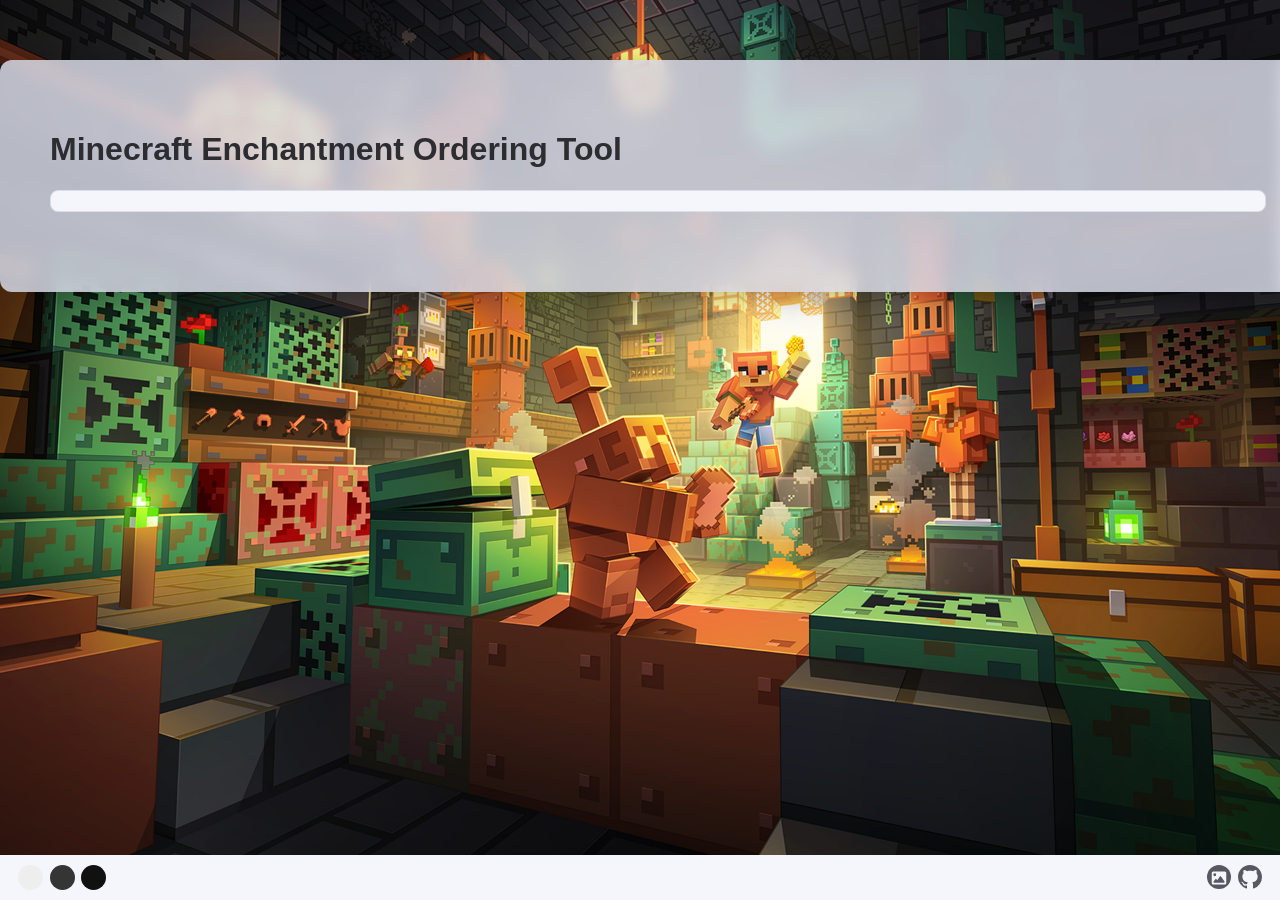
==== commit 86e93897: "Fixed layout" ====
--- a/index.html
+++ b/index.html
@@ -94,115 +94,111 @@
 
         <h1>Minecraft Enchantment Ordering Tool</h1>
 
-        <div id="left">
-
-            <p>
-                <label for="item"></label>
-                <select id="item" class="selectItem">
-                    <option value="">Choose an item to enchant</option>
-                </select>
-            </p>
-
-            <details id="starting-state" style="display: none; margin-bottom: 20px;">
-                <summary id="starting-item-state-title" style="font-size: 1rem; margin-bottom: 10px;">Starting Item
-                    State (Optional)</summary>
-                <div
-                    style="padding: 15px; border: 1px solid var(--table-group2); border-radius: 8px; background: var(--bg-secondary); margin-bottom: 15px;">
-                    <div id="anvil-penalty-container">
-                        <label for="starting-penalty" id="anvil-penalty-label" style="font-weight: bold;">Anvil
-                            Penalty:</label>
-                        <select id="starting-penalty" class="selectLanguage" style="display: none;">
-                            <option value="0">0 (New)</option>
-                            <option value="1">1</option>
-                            <option value="2">2</option>
-                            <option value="3">3</option>
-                            <option value="4">4</option>
-                            <option value="5">5</option>
-                            <option value="6">6+</option>
-                        </select>
+        <div id="item-selection-area">
+            <div id="item-grid" class="item-selection-grid">
+                <!-- Populated by JS -->
+            </div>
+            <select id="item" style="display: none;">
+                <option value="">Choose an item to enchant</option>
+            </select>
+        </div>
+
+        <div class="main-content">
+            <div id="left">
+
+                <details id="starting-state" style="display: none;">
+                    <summary id="starting-item-state-title">Starting Item State (Optional)</summary>
+                    <div>
+                        <div id="anvil-penalty-container">
+                            <label for="starting-penalty" id="anvil-penalty-label">Anvil Penalty:</label>
+                            <select id="starting-penalty" class="selectLanguage" style="display: none;">
+                                <option value="0">0 (New)</option>
+                                <option value="1">1</option>
+                                <option value="2">2</option>
+                                <option value="3">3</option>
+                                <option value="4">4</option>
+                                <option value="5">5</option>
+                                <option value="6">6+</option>
+                            </select>
+                        </div>
+                        <p id="existing-enchantments-label">Existing Enchantments:</p>
+                        <div id="starting-enchants">
+                        </div>
                     </div>
-                    <p id="existing-enchantments-label" style="font-weight: bold; margin-bottom: 8px;">Existing
-                        Enchantments:</p>
-                    <div id="starting-enchants"
-                        style="display: grid; grid-template-columns: repeat(auto-fill, minmax(220px, 1fr)); gap: 8px; font-size: 0.9rem;">
+                </details>
+
+                <div id="enchants" style="display: none">
+                    <div class="enchants-grid"></div>
+
+                    <div id="overrides">
+                        <div id="mode_selection">
+                            <span id="optimize-label">Optimize for:</span>
+                            <label title="Least XP/Levels">
+                                <input type="radio" name="cheapness-mode" checked="checked" value="levels">
+                                <span id="optimize-xp">Least XP/Levels</span>
+                            </label>
+                            <label title="Least Prior Work Penalty">
+                                <input type="radio" name="cheapness-mode" value="prior_work">
+                                <span id="optimize-pwp">Least Prior Work Penalty</span>
+                            </label>
+                        </div>
+                        <div>
+                            <label>
+                                <input type="checkbox" id="allow_incompatible" onchange="allowIncompatibleChanged()">
+                                <span id="override-incompatible">Allow incompatible enchantments</span>
+                            </label>
+                        </div>
+                        <div>
+                            <label>
+                                <input type="checkbox" id="allow_many" onchange="allowManyChanged()">
+                                <span id="override-max-number">Allow more than 10 enchantments</span>
+                            </label>
+                        </div>
+                        <div>
+                            <label>
+                                <input type="checkbox" id="rename_item" onchange="renameItemChanged()">
+                                <span id="rename-item-label">Rename Item</span>
+                            </label>
+                        </div>
                     </div>
-                </div>
-            </details>
-
-            <div id="enchants" style="display: none">
-                <table></table>
-
-                <div id="overrides">
-                    <div>
-                        <label>
-                            <input type="checkbox" id="allow_incompatible" onchange="allowIncompatibleChanged()">
-                            <span id="override-incompatible">Allow incompatible enchantments</span>
-                        </label>
-                    </div>
-                    <div>
-                        <label>
-                            <input type="checkbox" id="allow_many" onchange="allowManyChanged()">
-                            <span id="override-max-number">Allow more than 10 enchantments</span>
-                        </label>
-                    </div>
-                    <div>
-                        <label>
-                            <input type="checkbox" id="rename_item" onchange="renameItemChanged()">
-                            <span id="rename-item-label">Rename Item</span>
-                        </label>
-                    </div>
-                </div>
-                <p>
                     <button id="calculate">Calculate &raquo;</button>
-                </p>
-            </div>
-        </div>
-
-        <div id="right">
-
-            <p id="mode_selection">
-                <span id="optimize-label">Optimize for:</span>
-                <label>
-                    <input type="radio" name="cheapness-mode" checked="checked" value="levels">
-                    <span id="optimize-xp">Least XP/Levels</span>
-                </label>
-                <label>
-                    <input type="radio" name="cheapness-mode" value="prior_work">
-                    <span id="optimize-pwp">Least Prior Work Penalty</span>
-                </label>
-            </p>
-
-            <div id="progress" style="display: none">
-                <img src="spin.svg" width="20" height="20" alt="">
-                <span class="lbl">Text here</span>
-            </div>
-
-            <div id="solution" style="display: none">
-                <h2 id="solution-header">Optimal solution found!</h2>
-
-                <p id="timings">Completed in under a second</p>
-                <p><b id="total-cost-label">Total cost:</b> <span id="level-cost">####</span></p>
-                <h3>Steps</h3>
-                <ol id="steps">
-                </ol>
-                <p id="xp-range-note" style="display: none">
-                    Note: The two XP values shown are the difference between saving up for all levels/XP in one go,
-                    versus gaining levels/XP between each enchantment step.
-                </p>
-            </div>
-
-            <div id="error" style="display: none">
-                <span class="lbl">Text here</span>
-            </div>
-
-            <div id="phone-warn" style="display: none">
-                <span class="lbl">
-                    You have selected many enchantments and are using a phone or tablet - the calculator may run out of
-                    memory and crash.
-                    Try selecting fewer enchantments, or using a computer.
-                </span>
-            </div>
-
+                </div>
+            </div>
+
+            <div id="right">
+
+                <div id="progress" style="display: none">
+                    <img src="spin.svg" width="20" height="20" alt="">
+                    <span class="lbl">Text here</span>
+                </div>
+
+                <div id="solution" style="display: none">
+                    <h2 id="solution-header">Optimal solution found!</h2>
+
+                    <p id="timings">Completed in under a second</p>
+                    <p><b id="total-cost-label">Total cost:</b> <span id="level-cost">####</span></p>
+                    <h3>Steps</h3>
+                    <ol id="steps">
+                    </ol>
+                    <p id="xp-range-note" style="display: none">
+                        Note: The two XP values shown are the difference between saving up for all levels/XP in one go,
+                        versus gaining levels/XP between each enchantment step.
+                    </p>
+                </div>
+
+                <div id="error" style="display: none">
+                    <span class="lbl">Text here</span>
+                </div>
+
+                <div id="phone-warn" style="display: none">
+                    <span class="lbl">
+                        You have selected many enchantments and are using a phone or tablet - the calculator may run out of
+                        memory and crash.
+                        Try selecting fewer enchantments, or using a computer.
+                    </span>
+                </div>
+
+            </div>
         </div>
     </div>
     <div class="footer">
--- a/style.css
+++ b/style.css
@@ -37,15 +37,15 @@
   --bg-secondary: #f4f6fb;
   --fg-primary: #2c2c31;
   --fg-secondary: #585863;
-  --link-primary: #1d369c;
-  --link-hover: #2647cd;
+  --link-primary: #2e7d32;
+  --link-hover: #388e3c;
   --table-text: #191715;
   --table-group1: #e9ecf5;
   --table-group2: #dadeea;
   --echlevel-color: var(--fg-primary);
   --echlevel-bg: #e1e4f0;
   --echlevel-shadow: #b0b4c5;
-  --enchantment-results: #e1f5e1;
+  --enchantment-results: #d6f5d6;
   --progress-color: #fff9e6;
   --error: #f4a1a1;
   --phone-warn: #facd91;
@@ -57,8 +57,8 @@
   --bg-secondary: #2d2d38;
   --fg-primary: #f0f0f5;
   --fg-secondary: #b8b8c5;
-  --link-primary: #8ab4f8;
-  --link-hover: #aecbff;
+  --link-primary: #4caf50;
+  --link-hover: #66bb6a;
   --table-text: #f0f0f5;
   --table-group1: #4a4a5a;
   --table-group2: #3a3a45;
@@ -77,15 +77,15 @@
   --bg-secondary: #222222;
   --fg-primary: white;
   --fg-secondary: #eee;
-  --link-primary: #66b3ff;
-  --link-hover: #4d8ac3;
+  --link-primary: #388e3c;
+  --link-hover: #4caf50;
   --table-text: #DDD;
-  --table-group1: #222222;
+  --table-group1: #2a2a2a;
   --table-group2: #333333;
   --echlevel-color: var(--table-text);
   --echlevel-bg: var(--table-group1);
   --echlevel-shadow: var(--table-group2);
-  --enchantment-results: #444444;
+  --enchantment-results: #1b3d1b;
   --progress-color: #f1a32f;
   --error: #f90601;
   --phone-warn: #e7cc03;
@@ -101,6 +101,11 @@
   background-color: var(--bg-primary);
   color: var(--fg-primary);
   padding-bottom: 110px;
+}
+
+::selection {
+  background-color: var(--link-primary);
+  color: #fff;
 }
 
 body h1,
@@ -124,9 +129,17 @@
 
 .inner {
   margin: 60px auto 0;
-  width: 1000px;
+  width: 1400px;
+  max-width: 95vw;
   padding-bottom: 30px;
-  display: flow-root;
+  display: block;
+}
+
+.main-content {
+  display: flex;
+  justify-content: space-between;
+  align-items: flex-start;
+  gap: 40px;
 }
 
 body.has-custom-bg .inner {
@@ -189,68 +202,242 @@
   text-decoration: underline dotted;
   margin: 0.5rem 0;
   color: var(--fg-primary);
-
-  &:hover {
-    text-decoration: underline;
-    cursor: pointer;
-  }
+  user-select: none;
+  font-family: inherit;
+  font-size: 1.1rem;
+  transition: color 0.2s;
+}
+
+summary:hover {
+  cursor: pointer;
+}
+
+details {
+  margin-bottom: 1.5rem;
+}
+
+#starting-state>div {
+  padding: 1.25rem;
+  border: 1px solid var(--table-group2);
+  border-radius: 8px;
+  background: var(--bg-secondary);
+  margin-bottom: 1rem;
+  box-shadow: inset 0 0 10px rgba(0, 0, 0, 0.1);
+}
+
+#anvil-penalty-container {
+  display: flex;
+  align-items: center;
+  gap: 1rem;
+  margin-bottom: 1rem;
+}
+
+#existing-enchantments-label {
+  font-weight: bold;
+  margin-bottom: 0.75rem;
+  font-size: 0.95rem;
+  color: var(--fg-secondary);
+}
+
+#starting-enchants {
+  display: grid;
+  grid-template-columns: repeat(auto-fill, minmax(220px, 1fr));
+  gap: 0.75rem;
+  font-size: 0.9rem;
 }
 
 #enchants {
-  width: 400px;
-}
-
-#enchants table {
-  border-spacing: 0;
-}
-
-#enchants td {
-  padding: 0.5em;
-}
-
-#enchants tr.group1 td {
-  color: var(--table-text);
+  width: auto;
+  max-width: 1000px;
+  margin-top: 1.5rem;
+}
+
+.enchants-grid {
+  display: grid;
+  grid-template-columns: repeat(auto-fill, minmax(310px, 1fr));
+  gap: 8px;
+  width: 100%;
+}
+
+.enchantment-row {
+  display: flex;
+  align-items: center;
+  justify-content: space-between;
+  padding: 0.75rem 0.85rem;
+  border-radius: 6px;
+  border: 1px solid rgba(0, 0, 0, 0.1);
+  transition: background-color 0.2s;
+  min-height: 52px;
+}
+
+.enchantment-row.group1 {
   background-color: var(--table-group1);
-}
-
-#enchants tr.group2 td {
-  color: var(--table-text);
-  background-color: var(--table-group2);
-}
-
-#enchants td i {
-  font-size: 12px;
+  border-bottom: 1px solid rgba(0, 0, 0, 0.1);
+}
+
+.enchantment-row.group2 {
+  background-color: var(--table-group1);
+  border-bottom: 1px solid rgba(0, 0, 0, 0.1);
+}
+
+.enchantment-name {
+  font-weight: 500;
+  font-size: 0.95rem;
+  flex: 1;
+  margin-right: 12px;
+  white-space: nowrap;
+  overflow: hidden;
+  text-overflow: ellipsis;
+}
+
+.enchantment-levels {
+  display: flex;
+  flex-wrap: nowrap;
+  flex-shrink: 0;
+  gap: 3px;
+  justify-content: flex-end;
 }
 
 #enchants button {
-  background-color: var(--echlevel-bg);
-  padding: 10px;
-  vertical-align: top;
-  box-shadow: 2px 1px 2px var(--echlevel-shadow);
-  color: var(--echlevel-color);
-  margin: 2px 0px 2px 0px;
+  background-color: #313131;
+  border: 2px solid;
+  border-color: #555 #111 #111 #555;
+  width: 36px;
+  height: 36px;
+  display: inline-flex;
+  align-items: center;
+  justify-content: center;
+  color: #fff;
+  cursor: pointer;
+  font-family: inherit;
+  font-size: 0.95rem;
+  font-weight: bold;
+  box-shadow: 1px 1px 0 #000;
+  transition: transform 0.05s;
+}
+
+#enchants button:active {
+  transform: translate(1px, 1px);
+  box-shadow: 0 0 0 #000;
+  border-color: #111 #555 #555 #111;
 }
 
 #enchants button.on {
-  box-shadow: 0 0 0 var(--echlevel-shadow);
-  color: var(--echlevel-color);
-  background-color: var(--enchantment-results);
-}
-
-#calculate {
-  padding: 8px;
-  font-size: 120%;
+  background-color: #388e3c;
+  /* Minecraft Emerald Green */
+  color: #fff;
+  border-color: #4caf50 #1b5e20 #1b5e20 #4caf50;
+  box-shadow: 1px 1px 0 #000;
+}
+
+#overrides {
+  margin-top: 1.5rem;
+  padding: 1rem;
+  background: var(--bg-secondary);
+  border-radius: 8px;
+  border: 1px solid var(--table-group2);
+}
+
+#overrides>div {
+  margin-bottom: 0.5rem;
+}
+
+#overrides label {
+  display: flex;
+  align-items: center;
+  gap: 8px;
+  cursor: pointer;
+  font-size: 0.95rem;
+}
+
+#overrides input[type="checkbox"] {
+  width: 16px;
+  height: 16px;
+  cursor: pointer;
+  accent-color: var(--link-primary);
+}
+
+#enchants #calculate {
+  margin-top: 1.5rem;
+  background-color: #2a2a2a;
+  color: #fff;
+  border: 2px solid;
+  border-color: #555 #111 #111 #555;
+  padding: 12px 24px;
+  font-size: 1.1rem;
+  font-weight: bold;
+  cursor: pointer;
+  box-shadow: 2px 2px 0 #000;
+  transition: all 0.1s;
+  width: 100%;
+  box-sizing: border-box;
+  text-transform: uppercase;
+  letter-spacing: 1px;
+}
+
+#enchants #calculate:hover {
+  background-color: #3a3a3a;
+}
+
+#enchants #calculate:active {
+  transform: translate(1px, 1px);
+  box-shadow: 1px 1px 0 #000;
+  border-color: #111 #555 #555 #111;
+}
+
+#enchants #calculate[disabled] {
+  opacity: 0.5;
+  cursor: not-allowed;
+  transform: none;
+  box-shadow: none;
 }
 
 #left {
-  width: 400px;
-  float: left;
-  margin-right: 50px;
+  flex: 1;
+  min-width: 0;
+}
+
+#left>p:first-of-type {
+  margin-top: 0;
+  margin-bottom: 25px;
+  display: flex !important;
+  align-items: center !important;
+  height: 42px;
+}
+
+#mode_selection {
+  display: flex;
+  flex-wrap: wrap;
+  gap: 15px;
+  margin-bottom: 12px;
+  padding-bottom: 12px;
+  border-bottom: 1px solid rgba(255, 255, 255, 0.05);
+}
+
+#optimize-label {
+  font-weight: bold;
+  color: var(--fg-secondary);
+  margin-right: 5px;
+}
+
+#mode_selection label {
+  display: flex;
+  align-items: center;
+  gap: 8px;
+  cursor: pointer;
+  white-space: nowrap;
+}
+
+#mode_selection input[type="radio"] {
+  width: 16px;
+  height: 16px;
+  margin: 0;
+  cursor: pointer;
 }
 
 #right {
-  width: 550px;
-  float: left;
+  width: 380px;
+  flex-shrink: 0;
 }
 
 #progress {
@@ -279,7 +466,9 @@
 }
 
 #solution {
-  background-color: var(--solution);
+  background-color: var(--bg-secondary);
+  border-radius: 8px;
+  border: 1px solid var(--table-group2);
   padding: 20px;
   margin-top: 20px;
 }
@@ -310,7 +499,7 @@
   height: 16px;
 }
 
-@media only screen and (max-width: 1000px) {
+@media only screen and (max-width: 1200px) {
   body {
     padding: 10px;
   }
@@ -321,19 +510,21 @@
     margin-top: 0;
   }
 
+  .main-content {
+    flex-direction: column;
+    align-items: stretch;
+  }
+
   h1 {
     font-size: 24px;
   }
 
   #left {
     width: auto;
-    float: none;
-    margin-right: 0;
   }
 
   #right {
     width: auto;
-    float: none;
   }
 
   #enchants {
@@ -411,7 +602,7 @@
     text-align: center;
   }
 
-  .footer > * {
+  .footer>* {
     display: inline-flex;
     align-items: center;
     margin: 5px 10px;
@@ -579,12 +770,14 @@
 }
 
 .gallery-img:not(.square) {
-  grid-column: span 1; /* Keep it simple by default to prevent overlap issues */
+  grid-column: span 1;
+  /* Keep it simple by default to prevent overlap issues */
 }
 
 @media (min-width: 601px) {
   .gallery-img:not(.square) {
-    grid-column: span 2; /* Spanners for larger screens but never more than avail */
+    grid-column: span 2;
+    /* Spanners for larger screens but never more than avail */
   }
 }
 
@@ -748,8 +941,85 @@
   margin-bottom: 0 !important;
 }
 
-#left select#item + .custom-dropdown-wrapper {
-  min-width: 250px;
+#left select#item {
+  display: none !important;
+}
+
+.item-selection-grid {
+  display: flex;
+  flex-wrap: wrap;
+  justify-content: center;
+  gap: 8px;
+  margin-bottom: 30px;
+  padding: 10px;
+  background-color: var(--bg-secondary);
+  border-radius: 8px;
+  border: 1px solid var(--table-group2);
+  max-height: 400px;
+  overflow-y: auto;
+  width: 100%;
+  box-sizing: border-box;
+}
+
+.item-slot {
+  display: flex;
+  flex-direction: column;
+  align-items: center;
+  justify-content: center;
+  width: 52px;
+  height: 52px;
+  padding: 4px;
+  border: 2px solid transparent;
+  border-radius: 4px;
+  cursor: pointer;
+  background-color: var(--table-group1);
+  transition: all 0.2s ease;
+}
+
+.item-slot:hover {
+  background-color: var(--table-group2);
+  border-color: var(--link-primary);
+  transform: translateY(-2px);
+}
+
+.item-slot.selected {
+  background-color: #388e3c;
+  /* Minecraft Emerald Green */
+  color: #fff;
+  border: 2px solid;
+  border-color: #4caf50 #1b5e20 #1b5e20 #4caf50;
+  box-shadow: 1px 1px 0 rgba(0, 0, 0, 0.5);
+}
+
+.item-slot.selected .item-name {
+  color: #fff;
+  font-weight: bold;
+}
+
+.item-icon-wrapper {
+  width: 42px;
+  height: 42px;
+  display: flex;
+  align-items: center;
+  justify-content: center;
+}
+
+.item-icon-wrapper img {
+  max-width: 100%;
+  max-height: 100%;
+  object-fit: contain;
+  image-rendering: pixelated;
+  /* Add shadow to the icons themselves */
+  filter: drop-shadow(1px 1px 0 rgba(0, 0, 0, 0.5));
+}
+
+.item-name {
+  display: none;
+}
+
+.item-slot.selected .item-name {
+  color: var(--fg-primary);
+  font-weight: bold;
 }
 
 .custom-dropdown-selected {
@@ -772,7 +1042,7 @@
   border-color: var(--link-primary);
 }
 
-.custom-dropdown-selected .icon, 
+.custom-dropdown-selected .icon,
 .custom-dropdown-selected .flag-icon {
   width: 20px;
   height: 20px;
@@ -781,9 +1051,9 @@
 }
 
 .custom-dropdown-selected .flag-icon {
-    height: 15px;
-    object-fit: cover;
-    border-radius: 2px;
+  height: 15px;
+  object-fit: cover;
+  border-radius: 2px;
 }
 
 .custom-dropdown-selected .arrow {
@@ -809,7 +1079,7 @@
   border: 1px solid var(--table-group2);
   border-radius: 4px;
   margin-top: 4px;
-  box-shadow: 0 4px 12px rgba(0,0,0,0.3);
+  box-shadow: 0 4px 12px rgba(0, 0, 0, 0.3);
   z-index: 2000;
   max-height: 400px;
   overflow-y: auto;
@@ -848,9 +1118,9 @@
 }
 
 .custom-dropdown-option .flag-icon {
-    height: 15px;
-    object-fit: cover;
-    border-radius: 2px;
+  height: 15px;
+  object-fit: cover;
+  border-radius: 2px;
 }
 
 /* Premium Scrollbar for Dropdowns */
@@ -874,6 +1144,7 @@
 }
 
 /* Hide Native Selects */
-.selectLanguage, .selectItem {
+.selectLanguage,
+.selectItem {
   display: none !important;
 }
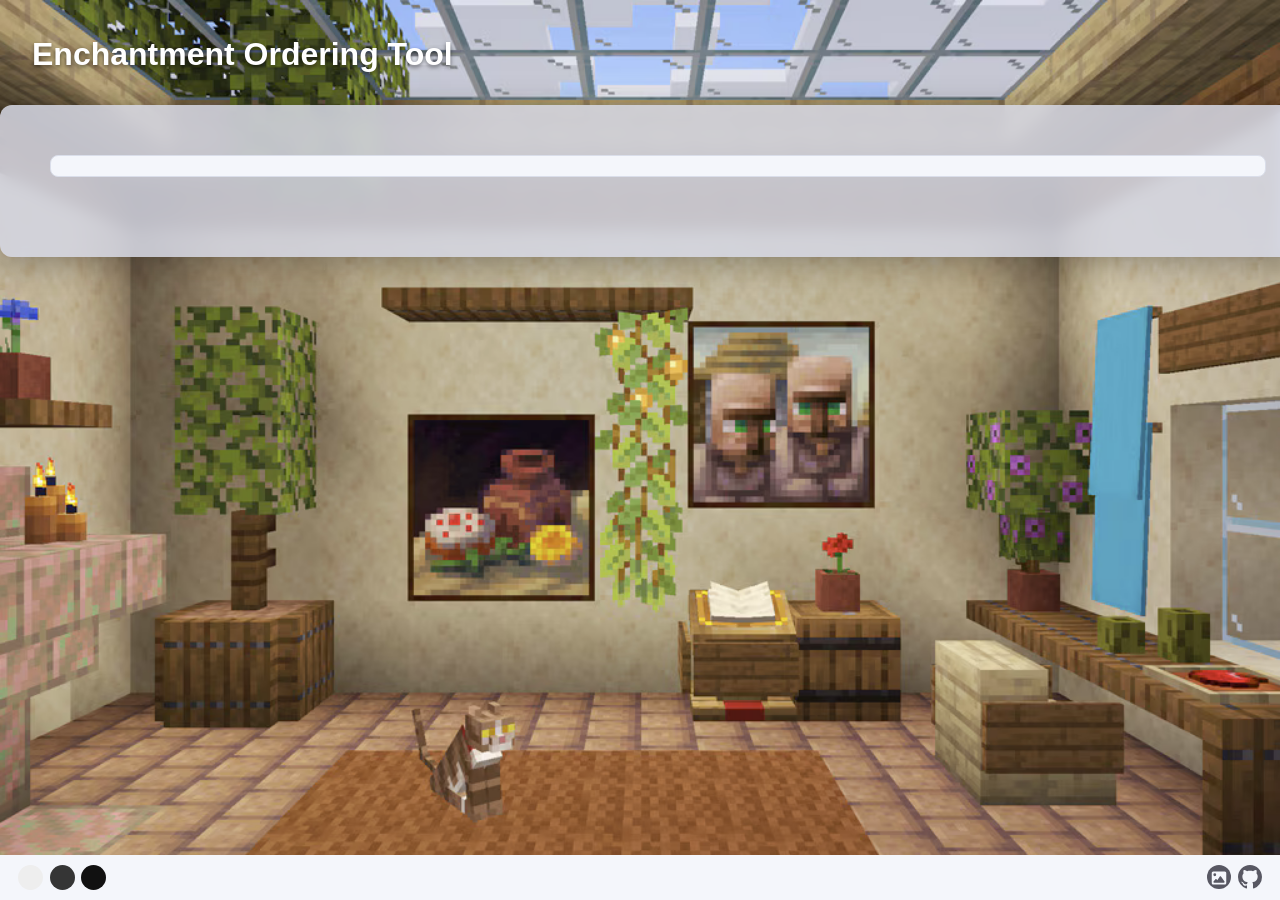
==== commit 31bb01f4: "Moved header location" ====
--- a/index.html
+++ b/index.html
@@ -81,18 +81,22 @@
         })();
     </script>
 
+    <header>
+        <div class="logo">
+            <h1>Enchantment Ordering Tool</h1>
+        </div>
+        <div class="controls">
+            <div class="select-wrapper">
+                <p id="language-selection-container">
+                    <label for="language"></label>
+                    <select id="language" class="selectLanguage" aria-label="Language Selector">
+                    </select>
+                </p>
+            </div>
+        </div>
+    </header>
+
     <div class="inner">
-
-        <div class="top-container">
-            <p id="language-selection-container">
-                <label for="language"></label>
-                <select id="language" class="selectLanguage">
-                </select>
-            </p>
-
-        </div>
-
-        <h1>Minecraft Enchantment Ordering Tool</h1>
 
         <div id="item-selection-area">
             <div id="item-grid" class="item-selection-grid">
@@ -192,7 +196,8 @@
 
                 <div id="phone-warn" style="display: none">
                     <span class="lbl">
-                        You have selected many enchantments and are using a phone or tablet - the calculator may run out of
+                        You have selected many enchantments and are using a phone or tablet - the calculator may run out
+                        of
                         memory and crash.
                         Try selecting fewer enchantments, or using a computer.
                     </span>
--- a/style.css
+++ b/style.css
@@ -111,6 +111,17 @@
 body h1,
 body h2 {
   color: var(--fg-primary);
+  transition: color 0.3s ease;
+}
+
+body.has-custom-bg .logo h1,
+body.has-custom-bg h2 {
+  color: #fff;
+  text-shadow: 0 2px 4px rgba(0, 0, 0, 0.5);
+}
+
+.logo:hover h1 {
+  color: var(--link-primary);
 }
 
 .selectItem {
@@ -128,7 +139,7 @@
 }
 
 .inner {
-  margin: 60px auto 0;
+  margin: 0 auto;
   width: 1400px;
   max-width: 95vw;
   padding-bottom: 30px;
@@ -537,9 +548,51 @@
   font-size: 12px;
 }
 
-.top-container {
-  float: right;
-  display: flex;
+header {
+  display: flex;
+  justify-content: space-between;
+  align-items: center;
+  padding: 1rem 0;
+  margin: 20px auto 1rem;
+  width: 1400px;
+  max-width: 95vw;
+  flex-wrap: wrap;
+  gap: 1rem;
+}
+
+
+
+.logo {
+  display: flex;
+  align-items: center;
+  gap: 0.75rem;
+}
+
+.logo h1 {
+  margin: 0;
+  font-size: 2em;
+  font-weight: 700;
+}
+
+.controls {
+  display: flex;
+  align-items: center;
+  gap: 1rem;
+}
+
+.select-wrapper {
+  position: relative;
+}
+
+#language-selection-container {
+  margin: 0 !important;
+  display: flex !important;
+  align-items: center !important;
+  height: auto !important;
+}
+
+#language-selection-container select {
+  margin-top: 0;
 }
 
 .selectLanguage {
@@ -913,7 +966,6 @@
 }
 
 #language-selection-container .custom-dropdown-wrapper {
-  margin-left: 15px;
   min-width: 180px;
 }
 
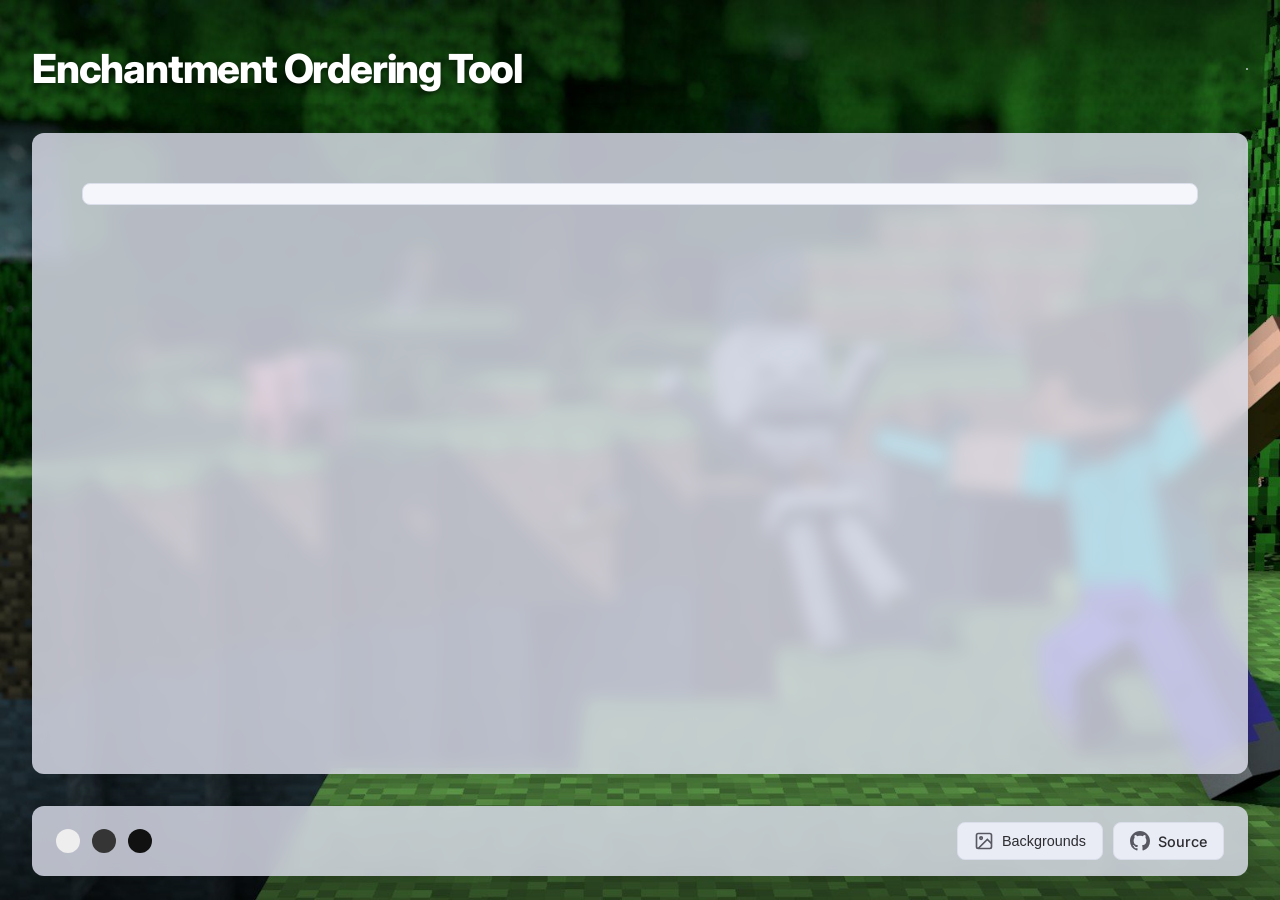
==== commit 56736835: "bottom changes" ====
--- a/index.html
+++ b/index.html
@@ -206,53 +206,46 @@
             </div>
         </div>
     </div>
-    <div class="footer">
-        <div class="dark-mode-toggle-container">
-            <form id="theme-switcher-form">
-                <div>
-                    <input type="radio" id="snow-theme" name="theme-choice" value="snow-theme" selected="selected" />
-                    <label for="snow-theme"></label>
-                </div>
-
-                <div>
-                    <input type="radio" id="stone-theme" name="theme-choice" value="stone-theme" />
-                    <label for="stone-theme"></label>
-                </div>
-
-                <div>
-                    <input type="radio" id="wither-theme" name="theme-choice" value="wither-theme" />
-                    <label for="wither-theme"></label>
-                </div>
-            </form>
-        </div>
-
-        <div id="right-controls" style="display: inline-flex; align-items: center;">
-            <button id="open-gallery-btn" class="icon-btn" aria-label="Background Gallery" title="Background Gallery"
-                style="background: none; border: none; padding: 0;">
-                <svg height="24" width="24" style="fill: currentColor; vertical-align: bottom;">
-                    <mask id="bg-img-mask">
-                        <rect width="24" height="24" fill="white" />
-                        <svg x="4.5" y="5.5" width="15" height="15" viewBox="0 0 512 512">
-                            <path fill="black"
-                                d="M0 96C0 60.7 28.7 32 64 32H448c35.3 0 64 28.7 64 64V416c0 35.3-28.7 64-64 64H64c-35.3 0-64-28.7-64-64V96zM323.8 202.5c-4.5-6.6-11.9-10.5-19.8-10.5s-15.4 3.9-19.8 10.5l-87 127.6L170.7 297c-4.6-5.7-11.5-9-18.7-9s-14.2 3.3-18.7 9l-64 80c-5.8 7.2-6.9 17.1-2.9 25.4s12.4 13.6 21.6 13.6h96 32H424c8.9 0 17.1-4.9 21.2-12.8s3.6-17.4-1.4-24.7l-120-176zM112 192a48 48 0 1 0 0-96 48 48 0 1 0 0 96z">
-                            </path>
-                        </svg>
-                    </mask>
-                    <circle cx="12" cy="12" r="12" mask="url(#bg-img-mask)" />
-                </svg>
-            </button>
-
-
-            <a href="https://github.com/bobjoerules/enchant-order" id="github-link" aria-label="Source on Github"
-                target="_blank">
-                <svg height="24" viewBox="0 0 16 16" width="24" style="fill: currentColor; vertical-align: bottom;">
-                    <path
-                        d="M8 0c4.42 0 8 3.58 8 8a8.013 8.013 0 0 1-5.45 7.59c-.4.08-.55-.17-.55-.38 0-.27.01-1.13.01-2.2 0-.75-.25-1.23-.54-1.48 1.78-.2 3.65-.88 3.65-3.95 0-.88-.31-1.59-.82-2.15.08-.2.36-1.02-.08-2.12 0 0-.67-.22-2.2.82-.64-.18-1.32-.27-2-.27-.68 0-1.36.09-2 .27-1.53-1.03-2.2-.82-2.2-.82-.44 1.1-.16 1.92-.08 2.12-.51.56-.82 1.28-.82 2.15 0 3.06 1.86 3.75 3.64 3.95-.23.2-.44.55-.51 1.07-.46.21-1.61.55-2.33-.66-.15-.24-.6-.83-1.23-.82-.67.01-.27.38.01.53.34.19.73.9.82 1.13.16.45.68 1.31 2.69.94 0 .67.01 1.3.01 1.49 0 .21-.15.46-.55.38A7.995 7.995 0 0 1 0 8c0-4.42 3.58-8 8-8Z">
-                    </path>
-                </svg>
-            </a>
-        </div>
-    </div>
+    <footer class="glass-panel" style="margin-top: 2rem;">
+        <div class="footer-inner">
+            <div class="theme-controls">
+                <form id="theme-switcher-form">
+                    <div class="theme-option">
+                        <input type="radio" id="snow-theme" name="theme-choice" value="snow" />
+                        <label for="snow-theme" title="Snow Theme"></label>
+                    </div>
+                    <div class="theme-option">
+                        <input type="radio" id="stone-theme" name="theme-choice" value="stone" />
+                        <label for="stone-theme" title="Stone Theme"></label>
+                    </div>
+                    <div class="theme-option">
+                        <input type="radio" id="wither-theme" name="theme-choice" value="wither" />
+                        <label for="wither-theme" title="Wither Theme"></label>
+                    </div>
+                </form>
+            </div>
+
+            <div class="footer-actions">
+                <button id="open-gallery-btn" class="footer-btn" title="Background Gallery">
+                    <svg width="20" height="20" viewBox="0 0 24 24" fill="none" stroke="currentColor" stroke-width="2">
+                        <rect x="3" y="3" width="18" height="18" rx="2" ry="2" />
+                        <circle cx="8.5" cy="8.5" r="1.5" />
+                        <polyline points="21 15 16 10 5 21" />
+                    </svg>
+                    Backgrounds
+                </button>
+                <a href="https://github.com/bobjoerules/enchant-order" id="github-link" class="footer-btn"
+                    aria-label="Source on Github" target="_blank">
+                    <svg height="20" viewBox="0 0 16 16" width="20" style="fill: currentColor;">
+                        <path
+                            d="M8 0c4.42 0 8 3.58 8 8a8.013 8.013 0 0 1-5.45 7.59c-.4.08-.55-.17-.55-.38 0-.27.01-1.13.01-2.2 0-.75-.25-1.23-.54-1.48 1.78-.2 3.65-.88 3.65-3.95 0-.88-.31-1.59-.82-2.15.08-.2.36-1.02-.08-2.12 0 0-.67-.22-2.2.82-.64-.18-1.32-.27-2-.27-.68 0-1.36.09-2 .27-1.53-1.03-2.2-.82-2.2-.82-.44 1.1-.16 1.92-.08 2.12-.51.56-.82 1.28-.82 2.15 0 3.06 1.86 3.75 3.64 3.95-.23.2-.44.55-.51 1.07-.46.21-1.61.55-2.33-.66-.15-.24-.6-.83-1.23-.82-.67.01-.27.38.01.53.34.19.73.9.82 1.13.16.45.68 1.31 2.69.94 0 .67.01 1.3.01 1.49 0 .21-.15.46-.55.38A7.995 7.995 0 0 1 0 8c0-4.42 3.58-8 8-8Z">
+                        </path>
+                    </svg>
+                    Source
+                </a>
+            </div>
+        </div>
+    </footer>
 
     <div id="bg-gallery-modal" class="modal">
         <div class="modal-content">
--- a/style.css
+++ b/style.css
@@ -1,3 +1,9 @@
+@import url('https://fonts.googleapis.com/css2?family=Inter:wght@400;500;700;800&display=swap');
+
+* {
+  box-sizing: border-box;
+}
+
 html {
   scrollbar-width: none;
   -ms-overflow-style: none;
@@ -9,15 +15,22 @@
 }
 
 body {
-  font-family: arial, serif;
+  font-family: 'Inter', -apple-system, BlinkMacSystemFont, "Segoe UI", Roboto, Helvetica, Arial, sans-serif, "Apple Color Emoji", "Segoe UI Emoji";
   position: relative;
   background-color: var(--bg-primary, #e3e4eb);
   color: var(--fg-primary);
   margin: 0;
-  display: flow-root;
+  display: flex;
+  flex-direction: column;
   min-height: 100vh;
-  padding-bottom: 110px;
-  box-sizing: border-box;
+}
+
+.glass-panel {
+  background-color: color-mix(in srgb, var(--bg-primary) 85%, transparent);
+  border-radius: 12px;
+  backdrop-filter: blur(8px);
+  -webkit-backdrop-filter: blur(8px);
+  box-shadow: 0 4px 32px rgba(0, 0, 0, 0.3);
 }
 
 #theme-switcher-form div:nth-child(1) label {
@@ -50,6 +63,8 @@
   --error: #f4a1a1;
   --phone-warn: #facd91;
   --solution: #c8e6c9;
+  --surface-glass: rgba(233, 236, 245, 0.85);
+  --border-glass: rgba(218, 222, 234, 0.8);
 }
 
 html[data-theme="stone"] {
@@ -70,6 +85,8 @@
   --error: #ff5555;
   --phone-warn: #ffcc33;
   --solution: #348a4c;
+  --surface-glass: rgba(74, 74, 90, 0.85);
+  --border-glass: rgba(58, 58, 69, 0.8);
 }
 
 html[data-theme="wither"] {
@@ -90,6 +107,8 @@
   --error: #f90601;
   --phone-warn: #e7cc03;
   --solution: var(--enchantment-results);
+  --surface-glass: rgba(30, 30, 30, 0.85);
+  --border-glass: rgba(51, 51, 51, 0.8);
 }
 
 .selectItem:focus,
@@ -97,11 +116,7 @@
   outline: none
 }
 
-body {
-  background-color: var(--bg-primary);
-  color: var(--fg-primary);
-  padding-bottom: 110px;
-}
+
 
 ::selection {
   background-color: var(--link-primary);
@@ -144,6 +159,7 @@
   max-width: 95vw;
   padding-bottom: 30px;
   display: block;
+  flex: 1;
 }
 
 .main-content {
@@ -194,18 +210,7 @@
   content: " ↗";
 }
 
-#github-link,
-.icon-btn {
-  display: inline-block;
-  margin: 10px 0.2rem;
-  color: var(--fg-secondary);
-  cursor: pointer;
-}
-
-#github-link:hover,
-.icon-btn:hover {
-  color: var(--fg-primary);
-}
+
 
 summary {
   font-size: 1.25rem;
@@ -492,16 +497,95 @@
   margin-bottom: 0.75em;
 }
 
-.footer {
-  position: fixed;
-  right: 0;
-  bottom: 0;
-  width: 100%;
-  background: var(--bg-secondary);
-  padding-right: 15px;
-  padding-left: 15px;
-  box-sizing: border-box;
-  text-align: right;
+footer.glass-panel {
+  margin: 2rem auto 1.5rem;
+  padding: 0;
+  overflow: hidden;
+  flex-shrink: 0;
+  width: 1400px;
+  max-width: 95vw;
+}
+
+.footer-inner {
+  display: flex;
+  flex-direction: row !important;
+  justify-content: space-between;
+  align-items: center;
+  padding: 1rem 1.5rem;
+}
+
+.theme-controls form {
+  display: flex;
+  gap: 12px;
+  align-items: center;
+  margin: 0;
+}
+
+.theme-controls,
+.footer-actions {
+  display: flex;
+  align-items: center;
+}
+
+.theme-option {
+  display: flex;
+  align-items: center;
+  justify-content: center;
+}
+
+.theme-option input {
+  display: none;
+}
+
+.theme-option label {
+  display: block;
+  width: 24px;
+  height: 24px;
+  border-radius: 50%;
+  cursor: pointer;
+  border: 2px solid transparent;
+  transition: all 0.3s ease;
+  margin: 0;
+}
+
+.theme-option input:checked + label {
+  border-color: var(--fg-primary);
+  transform: scale(1.1);
+}
+
+#snow-theme + label { background: #d6d9e6; }
+#stone-theme + label { background: #3c3c4a; }
+#wither-theme + label { background: #111111; }
+
+.footer-actions {
+  display: flex;
+  gap: 10px;
+  align-items: center;
+}
+
+.footer-btn {
+  background: var(--table-group1);
+  border: 1px solid var(--table-group2);
+  padding: 0.5rem 1rem;
+  border-radius: 8px;
+  color: var(--fg-primary);
+  font-weight: 500;
+  display: flex;
+  align-items: center;
+  gap: 8px;
+  cursor: pointer;
+  transition: all 0.2s ease;
+  text-decoration: none;
+  font-size: 0.9rem;
+}
+
+.footer-btn:hover {
+  background: var(--table-group2);
+  border-color: var(--link-primary);
+}
+
+.footer-btn svg {
+  color: var(--fg-secondary);
 }
 
 .icon {
@@ -526,20 +610,77 @@
     align-items: stretch;
   }
 
-  h1 {
-    font-size: 24px;
-  }
-
-  #left {
+  #left, #right, #enchants {
     width: auto;
   }
-
-  #right {
-    width: auto;
-  }
-
-  #enchants {
-    width: auto;
+}
+
+@media only screen and (max-width: 600px) {
+  .logo h1 {
+    font-size: 1.4em !important;
+  }
+
+  header {
+    margin: 10px auto 0.5rem;
+    flex-direction: column;
+    align-items: center;
+    gap: 0.5rem;
+  }
+
+  .inner {
+    padding-bottom: 20px;
+  }
+
+  body.has-custom-bg .inner {
+    padding: 15px;
+    border-radius: 8px;
+  }
+
+  .enchants-grid {
+    grid-template-columns: 1fr;
+    gap: 4px;
+  }
+
+  .enchantment-row {
+    padding: 0.4rem 0.6rem;
+    min-height: 44px;
+    border-radius: 4px;
+  }
+
+  .enchantment-name {
+    font-size: 0.85rem;
+  }
+
+  #enchants button {
+    width: 30px;
+    height: 30px;
+    font-size: 0.8rem;
+  }
+
+  #calculate {
+    padding: 10px 15px;
+    font-size: 1rem;
+  }
+
+  .item-selection-grid {
+    gap: 4px;
+    padding: 5px;
+    margin-bottom: 20px;
+  }
+
+  .item-slot {
+    width: 44px;
+    height: 44px;
+  }
+
+  .item-icon-wrapper {
+    width: 32px;
+    height: 32px;
+  }
+  
+  #starting-enchants {
+      grid-template-columns: 1fr;
+      gap: 0.5rem;
   }
 }
 
@@ -552,7 +693,7 @@
   display: flex;
   justify-content: space-between;
   align-items: center;
-  padding: 1rem 0;
+  padding: 1.5rem 0;
   margin: 20px auto 1rem;
   width: 1400px;
   max-width: 95vw;
@@ -565,23 +706,36 @@
 .logo {
   display: flex;
   align-items: center;
-  gap: 0.75rem;
+  gap: 1rem;
 }
 
 .logo h1 {
   margin: 0;
-  font-size: 2em;
-  font-weight: 700;
+  font-size: 2.5rem;
+  font-weight: 800;
+  letter-spacing: -0.03em;
 }
 
 .controls {
   display: flex;
   align-items: center;
-  gap: 1rem;
+  gap: 1.5rem;
 }
 
 .select-wrapper {
   position: relative;
+  background-color: var(--table-group1);
+  background-color: color-mix(in srgb, var(--table-group1) 60%, transparent);
+  border: 1px solid var(--table-group2);
+  border-radius: 8px;
+  backdrop-filter: blur(8px);
+  -webkit-backdrop-filter: blur(8px);
+  transition: all 0.2s ease;
+}
+
+.select-wrapper:hover {
+  background-color: color-mix(in srgb, var(--table-group1) 80%, transparent);
+  border-color: var(--link-primary);
 }
 
 #language-selection-container {
@@ -611,81 +765,17 @@
   border-radius: 3px;
 }
 
-#theme-switcher-form {
-  display: flex;
-  justify-content: space-between;
-  align-items: center;
-  width: min-content;
-  margin: auto;
-}
-
-#theme-switcher-form div {
-  display: flex;
-  flex-direction: column;
-  align-items: center;
-  margin: 0 0.2rem;
-}
-
-#theme-switcher-form input[type="radio"] {
-  display: none;
-  outline: 1px solid var(--fg-secondary);
-}
-
-#theme-switcher-form label {
-  width: 25px;
-  height: 25px;
-  background: #ccc;
-  border-radius: 50%;
-  cursor: pointer;
-  transition: background-color 0.3s ease;
-}
-
 #theme-switcher-form input[type="radio"]:checked+label {
-  outline: 2px solid var(--fg-primary);
-}
-
-
-@media only screen and (max-width: 422px) {
-  .footer {
-    display: flex;
-    justify-content: center;
-    align-items: center;
-    flex-wrap: wrap;
-    padding: 10px;
-    text-align: center;
-  }
-
-  .footer>* {
-    display: inline-flex;
-    align-items: center;
-    margin: 5px 10px;
-    float: none !important;
-  }
-
-  .dark-mode-toggle-container {
-    margin-top: 0;
-    margin-bottom: 0;
-  }
-
-  #right-controls {
-    margin-top: 0;
-    margin-bottom: 0;
-  }
-}
-
-@media only screen and (min-width: 423px) {
-  .footer {
-    text-align: right
-  }
-
-  .footer>* {
-    display: inline-block;
-  }
-
-  .dark-mode-toggle-container {
-    float: left;
-    margin-top: 10px;
-    margin-bottom: 10px;
+  border-color: var(--fg-primary);
+  transform: scale(1.1);
+}
+
+
+@media only screen and (max-width: 600px) {
+  .footer-inner {
+    flex-direction: column !important;
+    gap: 1.5rem;
+    padding: 1.5rem;
   }
 }
 
@@ -1078,15 +1168,14 @@
   display: flex;
   align-items: center;
   gap: 8px;
-  padding: 6px 14px;
-  background-color: var(--table-group1);
-  border: 1px solid var(--table-group2);
+  padding: 8px 14px;
+  background: transparent;
+  border: none;
   border-radius: 4px;
-  min-height: 32px;
-  box-sizing: border-box;
-  cursor: pointer;
-  color: var(--table-text);
-  transition: all 0.2s ease;
+  cursor: pointer;
+  min-width: 140px;
+  transition: all 0.2s;
+  color: var(--fg-primary);
   user-select: none;
 }
 
@@ -1103,7 +1192,7 @@
 }
 
 .custom-dropdown-selected .flag-icon {
-  height: 15px;
+  height: 18px;
   object-fit: cover;
   border-radius: 2px;
 }
